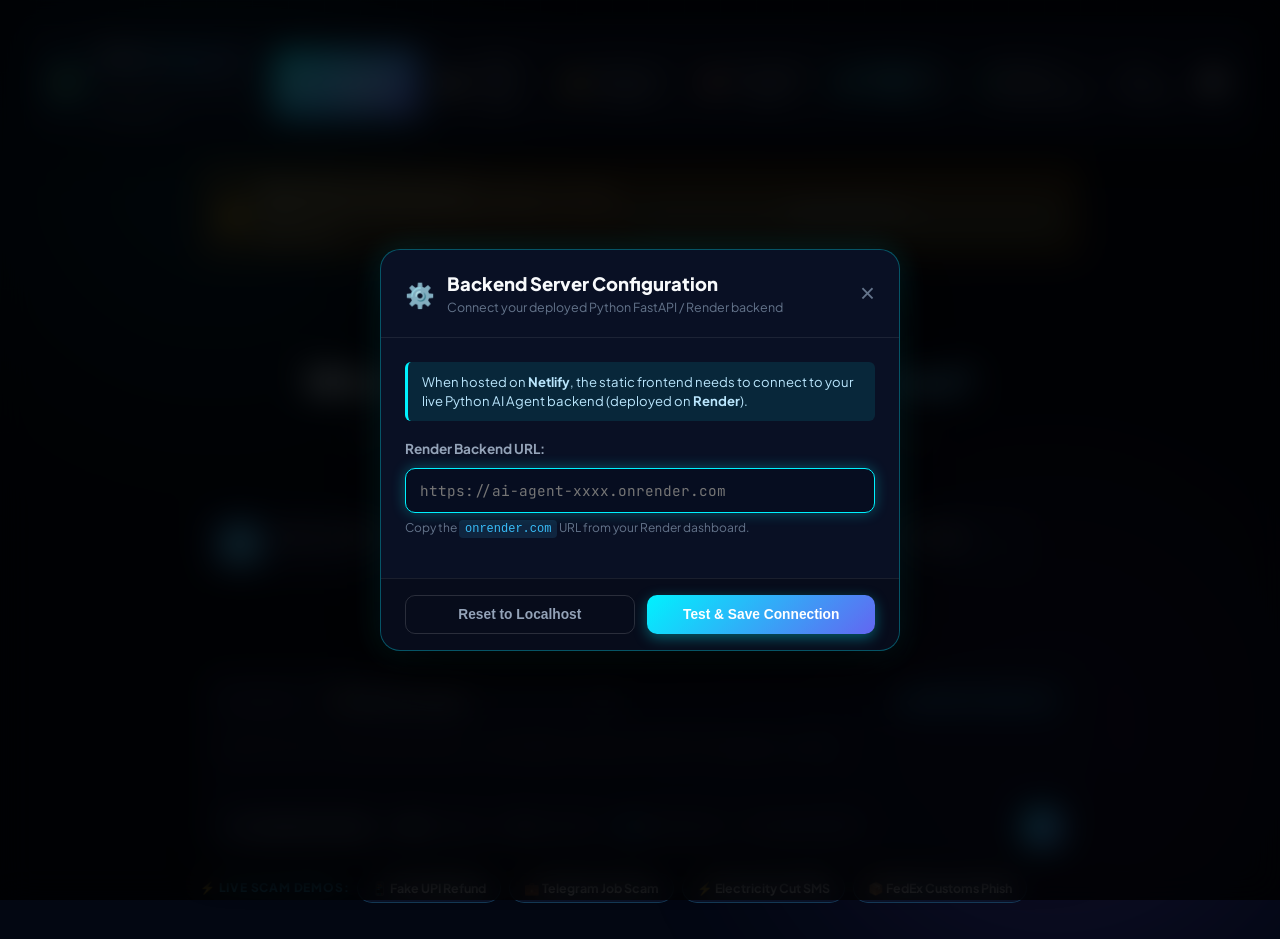
==== taskflow/server/static/index.html @ b7143e6c "Add asset cache busting v3 and cybernetic grid overlay" ====
<!DOCTYPE html>
<html lang="en">
<head>
  <meta charset="UTF-8">
  <meta name="viewport" content="width=device-width, initial-scale=1.0, viewport-fit=cover">
  <title>F.R.Y.D.A.Y — Autonomous Multi-Agent Automation Hub</title>
  <link rel="stylesheet" href="style.css?v=20260918_v3">
  <link rel="preconnect" href="https://fonts.googleapis.com">
  <link rel="preconnect" href="https://fonts.gstatic.com" crossorigin>
  <link href="https://fonts.googleapis.com/css2?family=Plus+Jakarta+Sans:wght@400;500;600;700;800&family=JetBrains+Mono:wght@400;500;600&display=swap" rel="stylesheet">
</head>
<body>
  <!-- Futuristic Cyber Ambient Glow Background Orbs -->
  <div class="ambient-glow-orb orb-1"></div>
  <div class="ambient-glow-orb orb-2"></div>
  <div class="ambient-glow-orb orb-3"></div>

  <div class="app-container">
    <!-- Top Navigation Bar -->
    <header class="navbar">
      <div class="brand">
        <div class="logo-icon arc-reactor" title="F.R.Y.D.A.Y Neural Core">
          <div class="arc-ring"></div>
          <span class="arc-symbol">⚡</span>
        </div>
        <div>
          <h1>F.R.Y.D.A.Y</h1>
          <span class="tagline">Next-Gen Autonomous AI Operations</span>
        </div>
      </div>

      <!-- View Switcher Tabs -->
      <nav class="view-tabs">
        <button class="tab-btn active" id="tabChat" onclick="switchView('chat')">
          <span class="tab-icon">💬</span>
          <span>Task Search (ChatGPT)</span>
        </button>
        <button class="tab-btn" id="tabDashboard" onclick="switchView('dashboard')">
          <span class="tab-icon">🎛️</span>
          <span>Agent Grid Hub</span>
        </button>
        <button class="tab-btn" id="tabArtifacts" onclick="switchView('artifacts')">
          <span class="tab-icon">📁</span>
          <span>Artifacts & Reports</span>
        </button>
        <button class="tab-btn" id="tabKnowledge" onclick="switchView('knowledge')">
          <span class="tab-icon">🧠</span>
          <span>Knowledge Base</span>
        </button>
      </nav>

      <div class="nav-controls">
        <button class="backend-btn" id="btnBackendConfig" onclick="openBackendModal()" title="Configure Backend API Server (Render)">
          <span class="backend-btn-icon">⚙️</span>
          <span class="backend-btn-text">Backend API</span>
          <span class="backend-dot" id="backendDot"></span>
        </button>
        <div class="status-pill" id="systemStatus">
          <span class="status-dot"></span>
          <span id="systemModeText">Connecting...</span>
        </div>
        <div class="watcher-toggle">
          <label class="switch-label">Auto-Watcher</label>
          <label class="switch">
            <input type="checkbox" id="watcherCheckbox">
            <span class="slider round"></span>
          </label>
        </div>
      </div>
    </header>

    <!-- VIEW 1: ChatGPT-Style Task Search & Conversation Space -->
    <section class="view-section active" id="viewChat">
      <div class="chatgpt-container">
        <!-- Backend Alert Banner (shown when frontend runs on Netlify without connected backend) -->
        <div class="backend-banner" id="backendBanner" style="display: none;">
          <div class="banner-left">
            <span class="banner-icon">⚠️</span>
            <div class="banner-text">
              <strong>Backend Server Disconnected:</strong>
              <span>Frontend is running on Netlify. Connect your Render Backend URL to execute AI agent tasks.</span>
            </div>
          </div>
          <button class="btn btn-sm btn-primary" onclick="openBackendModal()">Connect Render API</button>
        </div>

        <!-- Hero Section (Shown initially or above conversation) -->
        <div class="chatgpt-hero" id="chatHero">
          <div class="hero-badge">⚡ Autonomous Agent Engine</div>
          <h2>What repetitive task should I automate?</h2>
          <p>Instruct the AI agent in natural language. F.R.Y.D.A.Y analyzes your intent, selects specialized tools, and outputs clean deliverables.</p>
        </div>

        <!-- Chat Conversation Messages -->
        <div class="chatgpt-messages" id="chatMessages">
          <!-- Initial welcome bubble -->
          <div class="chat-msg assistant">
            <div class="msg-avatar">⚡</div>
            <div class="msg-content">
              <p>Hello! I am <strong>F.R.Y.D.A.Y</strong>. Ask any question or describe any repetitive task you would like to automate.</p>
            </div>
          </div>
        </div>

        <!-- ChatGPT Input Box Area -->
        <div class="chatgpt-input-wrapper">
          <div class="chatgpt-input-box">
            <!-- Top Controls in Input Bar -->
            <div class="input-header-bar">
              <div class="agent-selector">
                <span class="selector-label">Target Agent:</span>
                <select id="chatTargetAgent">
                  <option value="auto" selected>✨ Auto-Detect Agent</option>
                  <option value="scamshield">🛡️ ScamShield — Fraud & Scam Investigator</option>
                  <option value="organizer">📂 Document & Inbox Organizer</option>
                  <option value="research">🌐 Research Briefing Agent</option>
                  <option value="cleaner">📊 Data Cleaner & Insights</option>
                  <option value="triage">✉️ Email & Inquiry Triage</option>
                </select>
              </div>
              <div class="model-badge" id="chatModelBadge">Gemini Flash • ReAct Tools</div>
            </div>

            <!-- Image / File Attachment Preview Chip -->
            <div class="attachment-preview" id="chatAttachmentPreview" style="display: none;">
              <span class="preview-icon">🖼️</span>
              <span class="preview-name" id="chatAttachmentName">screenshot.png</span>
              <button type="button" class="preview-remove" onclick="removeChatAttachment()" title="Remove attachment">✕</button>
            </div>

            <!-- Textarea -->
            <textarea 
              id="chatInputText" 
              rows="2" 
              placeholder="Ask F.R.Y.D.A.Y to automate tasks, or investigate suspicious SMS, UPI requests, or links..."></textarea>

            <!-- Bottom Actions -->
            <div class="input-footer-bar">
              <div class="input-action-tools">
                <input type="file" id="scamFileInput" accept="image/*,.txt,.pdf" style="display: none;" onchange="handleScamFileSelected(event)">
                <button type="button" class="attach-btn" onclick="document.getElementById('scamFileInput').click()" title="Upload scam screenshot, QR code, or message file">
                  <span class="attach-icon">📎</span>
                  <span class="attach-label">Upload Screenshot</span>
                </button>
                <div class="capability-tags">
                  <span class="cap-tag">🛡️ Threat Intel</span>
                  <span class="cap-tag">🔍 Vision OCR</span>
                  <span class="cap-tag">🌐 URL Forensics</span>
                  <span class="cap-tag">📱 Fake UPI / Phish</span>
                </div>
              </div>
              <button class="send-btn" id="chatSendBtn" onclick="submitChatTask()" title="Send task (Enter)">
                <svg width="18" height="18" viewBox="0 0 24 24" fill="none" stroke="currentColor" stroke-width="2.5" stroke-linecap="round" stroke-linejoin="round">
                  <line x1="12" y1="19" x2="12" y2="5"></line>
                  <polyline points="5 12 12 5 19 12"></polyline>
                </svg>
              </button>
            </div>
          </div>

          <!-- ScamShield 1-Click Wow Demo Bar -->
          <div class="scam-demo-bar" id="scamDemoBar">
            <span class="demo-bar-label">⚡ Live Scam Demos:</span>
            <button type="button" class="demo-chip" onclick="runScamDemo('upi_refund')" title="Investigate Fake ₹25,000 UPI PIN Cashback Trap">
              <span>📱 Fake UPI Refund</span>
            </button>
            <button type="button" class="demo-chip" onclick="runScamDemo('telegram_job')" title="Investigate Telegram YouTube Rating Job Scam">
              <span>💼 Telegram Job Scam</span>
            </button>
            <button type="button" class="demo-chip" onclick="runScamDemo('electricity_cut')" title="Investigate Urgent Power Cutoff Extortion SMS">
              <span>⚡ Electricity Cut SMS</span>
            </button>
            <button type="button" class="demo-chip" onclick="runScamDemo('fedex_customs')" title="Investigate FedEx Narcotics Digital Arrest Extortion">
              <span>📦 FedEx Customs Phish</span>
            </button>
          </div>

          <!-- Quick Suggestion Cards (Hidden per user request: Chatbox only) -->
          <div class="suggestion-chips" id="suggestionChips" style="display: none;">
            <button class="chip" onclick="useSuggestion('Organize all unfiled receipts, bills, and contracts in demo_data/inbox')">
              <span class="chip-icon">📂</span>
              <div class="chip-text">
                <strong>Organize Files</strong>
                <span>Sort unfiled receipts & contracts</span>
              </div>
            </button>
            <button class="chip" onclick="useSuggestion('Research latest AI agent framework advancements and production automation in 2026')">
              <span class="chip-icon">🌐</span>
              <div class="chip-text">
                <strong>Research Brief</strong>
                <span>AI agent production benchmarks</span>
              </div>
            </button>
            <button class="chip" onclick="useSuggestion('Profile and clean demo_data/raw_sales_dirty.csv, fix negative quantities and missing values')">
              <span class="chip-icon">📊</span>
              <div class="chip-text">
                <strong>Clean Dataset</strong>
                <span>Scrub anomalies in sales CSV</span>
              </div>
            </button>
            <button class="chip" onclick="useSuggestion('Triage urgent customer queries and draft professional email responses')">
              <span class="chip-icon">✉️</span>
              <div class="chip-text">
                <strong>Triage Inquiries</strong>
                <span>Classify tickets & draft replies</span>
              </div>
            </button>
          </div>
        </div>
      </div>
    </section>

    <!-- VIEW 2: Agent Grid Hub (Original Cards View) -->
    <section class="view-section" id="viewDashboard">
      <main class="dashboard-grid">
        <!-- Left Column: Automation Launchers -->
        <section class="launchers-column">
          <div class="section-title">
            <h2>Task Automation Agents</h2>
            <p>Deploy specialized autonomous agents to eliminate manual and repetitive digital tasks.</p>
          </div>

          <div class="cards-grid">
            <!-- Card 1: File Organizer -->
            <div class="agent-card" id="cardOrganizer">
              <div class="card-icon" style="background: rgba(59, 130, 246, 0.15); color: #60a5fa;">📂</div>
              <div class="card-body">
                <h3>Document & Inbox Organizer</h3>
                <p>Scans unorganized downloads, inspects content, standardizes filenames with dates, sorts into categories, and writes an audit manifest.</p>
                <div class="card-inputs">
                  <input type="text" id="organizerSource" value="demo_data/inbox" placeholder="Source directory">
                </div>
                <button class="btn btn-primary" onclick="triggerOrganizer()">Run File Organizer</button>
              </div>
            </div>

            <!-- Card 2: Research Agent -->
            <div class="agent-card" id="cardResearch">
              <div class="card-icon" style="background: rgba(139, 92, 246, 0.15); color: #a78bfa;">🌐</div>
              <div class="card-body">
                <h3>Autonomous Research Briefing</h3>
                <p>Queries authoritative web sources, detects key industry trends, extracts quotes, and compiles formatted Executive Briefs in Markdown & HTML.</p>
                <div class="card-inputs">
                  <input type="text" id="researchTopic" value="AI Agent Frameworks & Production Automation 2026" placeholder="Research topic or query">
                </div>
                <button class="btn btn-purple" onclick="triggerResearch()">Synthesize Intelligence Brief</button>
              </div>
            </div>

            <!-- Card 3: Data Cleaner -->
            <div class="agent-card" id="cardDataClean">
              <div class="card-icon" style="background: rgba(16, 185, 129, 0.15); color: #34d399;">📊</div>
              <div class="card-body">
                <h3>Data Quality & Anomaly Cleaner</h3>
                <p>Profiles dirty CSV/Excel datasets, eliminates duplicate records, imputes null values, standardizes outliers, and writes an Executive Insights Report.</p>
                <div class="card-inputs">
                  <input type="text" id="dataCleanFile" value="demo_data/raw_sales_dirty.csv" placeholder="CSV file path">
                </div>
                <button class="btn btn-emerald" onclick="triggerDataClean()">Scrub & Analyze Dataset</button>
              </div>
            </div>

            <!-- Card 4: Email Triage -->
            <div class="agent-card" id="cardEmailTriage">
              <div class="card-icon" style="background: rgba(245, 158, 11, 0.15); color: #fbbf24;">✉️</div>
              <div class="card-body">
                <h3>Email & Ticket Triage Matrix</h3>
                <p>Classifies incoming inquiries by urgency, intent, and sentiment. Prepares customized response drafts and builds an actionable escalation log.</p>
                <button class="btn btn-amber" onclick="triggerEmailTriage()">Triage Sample Inquiries</button>
              </div>
            </div>

            <!-- Card 5: ScamShield Cyber Threat Investigator -->
            <div class="agent-card" id="cardScamShield" style="grid-column: 1 / -1;">
              <div class="card-icon" style="background: rgba(239, 68, 68, 0.15); color: #f87171;">🛡️</div>
              <div class="card-body">
                <div style="display: flex; justify-content: space-between; align-items: center; margin-bottom: 6px; flex-wrap: wrap; gap: 8px;">
                  <h3 style="margin: 0;">ScamShield — Cyber Threat & Fraud Investigator</h3>
                  <span style="font-size: 0.72rem; padding: 3px 8px; border-radius: 999px; background: rgba(239, 68, 68, 0.2); border: 1px solid #ef4444; color: #fca5a5; font-weight: 700;">Vision OCR • Forensic Audit</span>
                </div>
                <p>Ingests suspicious screenshots, WhatsApp messages, fake UPI collect requests, and phishing links. Extracts IOCs, checks known scam databases, calculates threat risk, and produces safety countermeasures.</p>
                <div class="card-inputs" style="display: flex; gap: 10px; flex-wrap: wrap; margin-bottom: 12px;">
                  <select id="hubScamSampleSelect" style="flex: 1; min-width: 220px; padding: 10px; background: rgba(15, 23, 42, 0.8); border: 1px solid var(--border-color); border-radius: 8px; color: var(--text-primary); font-size: 0.82rem;">
                    <option value="upi_refund">📱 Fake UPI Refund & Cashback Scam (Screenshot)</option>
                    <option value="telegram_job">💼 Telegram YouTube Rating Job Scam</option>
                    <option value="electricity_cut">⚡ Urgent Electricity Disconnection SMS</option>
                    <option value="fedex_customs">📦 FedEx Customs Narcotics Digital Arrest</option>
                  </select>
                  <input type="text" id="hubScamCustomText" placeholder="Or paste suspicious message / SMS / URL text here..." style="flex: 2; min-width: 240px; margin-bottom: 0;">
                </div>
                <div style="display: flex; gap: 10px; flex-wrap: wrap;">
                  <button class="btn btn-red" style="flex: 1; min-width: 180px;" onclick="triggerHubScamInvestigation()">Launch Forensic Investigation</button>
                  <button class="btn btn-ghost" style="width: auto; padding: 8px 16px;" onclick="switchView('chat'); runScamDemo('upi_refund');">Open in Chat</button>
                </div>
              </div>
            </div>
          </div>

          <!-- Custom Prompt Runner -->
          <div class="custom-prompt-card">
            <h3>⚡ Custom Task Automation Agent</h3>
            <p>Execute custom instructions with autonomous ReAct reasoning and dynamic tool execution.</p>
            <div class="prompt-box">
              <textarea id="customPrompt" rows="2" placeholder="e.g. Analyze the sales dataset, find anomalies, and summarize top categories..."></textarea>
              <button class="btn btn-primary" onclick="triggerCustomTask()">Execute Task</button>
            </div>
          </div>
        </section>

        <!-- Right Column: Live Console & Artifacts -->
        <section class="output-column">
          <!-- Live Execution Monitor -->
          <div class="panel live-monitor-panel">
            <div class="panel-header">
              <div class="panel-title">
                <span class="pulse-dot"></span>
                <span>Live Agent Execution Stream</span>
              </div>
              <button class="btn-sm" onclick="clearLogs()">Clear Console</button>
            </div>
            <div class="console-box" id="consoleBox">
              <div class="log-line info">
                <span class="time">[System]</span> Connected to F.R.Y.D.A.Y Agent Hub. Ready to automate repetitive workflows.
              </div>
            </div>
          </div>

          <!-- Generated Artifacts & Reports Gallery -->
          <div class="panel artifacts-panel">
            <div class="panel-header">
              <div class="panel-title">
                <span>📁 Generated Artifacts & Reports</span>
              </div>
              <button class="btn-sm" onclick="loadArtifacts()">Refresh</button>
            </div>
            <div class="artifacts-list" id="artifactsList">
              <div class="empty-state">No artifacts generated yet. Run an automation agent to see reports and files here.</div>
            </div>
          </div>
        </section>
      </main>
    </section>

    <!-- VIEW 3: Dedicated Full Artifacts & Reports Gallery -->
    <section class="view-section" id="viewArtifacts">
      <div class="artifacts-page-container">
        <div class="section-title">
          <h2>📁 Artifacts & Reports Repository</h2>
          <p>Browse, inspect, and download all intelligence briefs, cleaned datasets, and audit logs created by F.R.Y.D.A.Y agents.</p>
        </div>
        <div class="artifacts-full-grid" id="artifactsFullGrid">
          <div class="empty-state">Loading artifacts...</div>
        </div>
      </div>
    </section>

    <!-- VIEW 4: Grounded Knowledge Base Explorer -->
    <section class="view-section" id="viewKnowledge">
      <div class="knowledge-page-container">
        <div class="section-title">
          <h2>🧠 Grounded Knowledge Base (RAG)</h2>
          <p>Domain knowledge repository that grounds AI agent answers and automations in factual enterprise context.</p>
        </div>

        <div class="knowledge-grid">
          <!-- Left: Search & Query Tester -->
          <div class="panel knowledge-search-panel">
            <div class="panel-header">
              <div class="panel-title">
                <span>🔍 Semantic Search Query</span>
              </div>
            </div>
            <div class="knowledge-search-body">
              <div class="search-input-group">
                <input type="text" id="knowledgeSearchInput" placeholder="e.g. What is F.R.Y.D.A.Y? or What is the refund policy?">
                <button class="btn btn-primary" onclick="searchKnowledgeBase()">Search RAG</button>
              </div>
              <div class="knowledge-search-results" id="knowledgeSearchResults">
                <div class="empty-state">Enter a query above to test semantic vector and TF-IDF knowledge retrieval.</div>
              </div>
            </div>
          </div>

          <!-- Right: Indexed Documents & Add Document -->
          <div class="panel knowledge-docs-panel">
            <div class="panel-header">
              <div class="panel-title">
                <span>📚 Indexed Documents</span>
              </div>
              <button class="btn-sm" onclick="loadKnowledgeDocuments()">Refresh</button>
            </div>
            <div class="knowledge-docs-list" id="knowledgeDocsList">
              <div class="empty-state">Loading knowledge documents...</div>
            </div>

            <!-- Add Document Drawer -->
            <div class="add-doc-section">
              <h4>Add New Document</h4>
              <input type="text" id="newDocTitle" placeholder="Document Title (e.g. Security Compliance Policy)">
              <textarea id="newDocText" rows="3" placeholder="Document text content..."></textarea>
              <input type="text" id="newDocTags" placeholder="Tags (comma-separated, e.g. security, policy)">
              <button class="btn btn-emerald btn-sm" onclick="addKnowledgeDocument()">Index New Document</button>
            </div>
          </div>
        </div>
      </div>
    </section>

  </div>

  <!-- Backend API Configuration Modal -->
  <div class="modal-overlay" id="backendModal" style="display: none;" onclick="handleModalOverlayClick(event)">
    <div class="modal-card">
      <div class="modal-header">
        <div class="modal-title-group">
          <span class="modal-icon">⚙️</span>
          <div>
            <h3>Backend Server Configuration</h3>
            <p class="modal-subtitle">Connect your deployed Python FastAPI / Render backend</p>
          </div>
        </div>
        <button class="modal-close" onclick="closeBackendModal()">&times;</button>
      </div>
      <div class="modal-body">
        <div class="info-callout">
          <p>
            When hosted on <strong>Netlify</strong>, the static frontend needs to connect to your live Python AI Agent backend (deployed on <strong>Render</strong>).
          </p>
        </div>
        <div class="form-group">
          <label for="backendUrlInput"><strong>Render Backend URL:</strong></label>
          <input 
            type="url" 
            id="backendUrlInput" 
            placeholder="https://ai-agent-xxxx.onrender.com" 
            autocomplete="off"
            spellcheck="false"
          >
          <span class="input-hint">Copy the <code>onrender.com</code> URL from your Render dashboard.</span>
        </div>
        <div class="test-feedback" id="backendTestFeedback" style="display: none;"></div>
      </div>
      <div class="modal-footer">
        <button class="btn btn-ghost" onclick="resetBackendToLocal()">Reset to Localhost</button>
        <button class="btn btn-primary" id="btnSaveBackend" onclick="saveAndTestBackendUrl()">Test & Save Connection</button>
      </div>
    </div>
  </div>

  <script src="app.js?v=20260918_v3"></script>
</body>
</html>
---- taskflow/server/static/style.css ----
/* ==========================================================================
   F.R.Y.D.A.Y — Futuristic Cybernetic UI with iPhone Fluid Physics System
   ========================================================================== */

:root {
  /* Futuristic Color System */
  --bg-primary: #030712;
  --bg-secondary: #070e20;
  --bg-card: rgba(10, 18, 38, 0.68);
  --bg-card-hover: rgba(15, 27, 56, 0.82);
  --bg-glass: rgba(12, 21, 44, 0.58);
  
  /* Cybernetic Neon Accents */
  --neon-cyan: #00f2fe;
  --neon-blue: #38bdf8;
  --neon-indigo: #6366f1;
  --neon-purple: #a855f7;
  --neon-pink: #ec4899;
  --neon-emerald: #10b981;
  --neon-amber: #f59e0b;
  --neon-red: #f43f5e;
  --hud-gold: #fbbf24;

  /* Atmospheric Cyber Glows */
  --cyan-glow: 0 0 20px rgba(0, 242, 254, 0.35);
  --cyan-subtle: 0 0 12px rgba(0, 242, 254, 0.2);
  --blue-glow: 0 0 20px rgba(56, 189, 248, 0.3);
  --purple-glow: 0 0 25px rgba(168, 85, 247, 0.3);
  --card-shadow: 0 12px 36px -8px rgba(0, 0, 0, 0.6), inset 0 1px 0 rgba(255, 255, 255, 0.1);

  /* Cyber Holographic Borders */
  --border-color: rgba(56, 189, 248, 0.15);
  --border-hover: rgba(0, 242, 254, 0.45);
  --border-focus: rgba(0, 242, 254, 0.75);

  /* Typography */
  --text-primary: #f8fafc;
  --text-secondary: #94a3b8;
  --text-muted: #64748b;
  --text-glow: #e0f2fe;

  /* iPhone iOS Spring & Fluid Physics Easing Curves */
  --ease-ios-spring: cubic-bezier(0.175, 0.885, 0.32, 1.275);
  --ease-ios-fluid: cubic-bezier(0.32, 0.72, 0, 1);
  --ease-ios-smooth: cubic-bezier(0.25, 1, 0.5, 1);
  --ease-ios-bounce: cubic-bezier(0.34, 1.56, 0.64, 1);

  /* Shared Transitions */
  --transition-fluid: all 0.35s var(--ease-ios-fluid);
  --transition-fast: all 0.18s var(--ease-ios-smooth);
}

* {
  box-sizing: border-box;
  margin: 0;
  padding: 0;
  -webkit-tap-highlight-color: transparent;
}

html {
  width: 100%;
  max-width: 100%;
  overflow-x: hidden;
  -webkit-text-size-adjust: 100%;
}

body {
  font-family: 'Plus Jakarta Sans', -apple-system, BlinkMacSystemFont, "Segoe UI", Roboto, sans-serif;
  background-color: var(--bg-primary);
  color: var(--text-primary);
  min-height: 100vh;
  min-height: 100dvh;
  line-height: 1.5;
  overflow-x: hidden;
  width: 100%;
  max-width: 100%;
  position: relative;
}

/* Subtle Cybernetic Grid Pattern Overlay */
body::before {
  content: "";
  position: fixed;
  inset: 0;
  background-image: 
    linear-gradient(to right, rgba(0, 242, 254, 0.035) 1px, transparent 1px),
    linear-gradient(to bottom, rgba(0, 242, 254, 0.035) 1px, transparent 1px);
  background-size: 36px 36px;
  mask-image: radial-gradient(ellipse at 50% 30%, black 45%, transparent 85%);
  -webkit-mask-image: radial-gradient(ellipse at 50% 30%, black 45%, transparent 85%);
  pointer-events: none;
  z-index: 0;
}

/* ==========================================================================
   Ambient Glowing Background Orbs (Futuristic Cyber Lighting)
   ========================================================================== */
.ambient-glow-orb {
  position: fixed;
  border-radius: 50%;
  filter: blur(110px);
  pointer-events: none;
  z-index: 0;
  opacity: 0.42;
  will-change: transform, opacity;
}

.orb-1 {
  width: 580px;
  height: 580px;
  background: radial-gradient(circle, rgba(0, 242, 254, 0.35) 0%, rgba(56, 189, 248, 0.12) 55%, transparent 75%);
  top: -120px;
  left: -80px;
  animation: orbDrift1 18s ease-in-out infinite alternate;
}

.orb-2 {
  width: 650px;
  height: 650px;
  background: radial-gradient(circle, rgba(168, 85, 247, 0.32) 0%, rgba(99, 102, 241, 0.12) 55%, transparent 75%);
  bottom: -150px;
  right: -100px;
  animation: orbDrift2 22s ease-in-out infinite alternate;
}

.orb-3 {
  width: 480px;
  height: 480px;
  background: radial-gradient(circle, rgba(14, 165, 233, 0.22) 0%, transparent 70%);
  top: 45%;
  left: 50%;
  transform: translate(-50%, -50%);
  animation: orbPulse 14s ease-in-out infinite alternate;
}

@keyframes orbDrift1 {
  0% { transform: translate(0, 0) scale(1); }
  50% { transform: translate(60px, 40px) scale(1.08); }
  100% { transform: translate(-30px, 60px) scale(0.95); }
}

@keyframes orbDrift2 {
  0% { transform: translate(0, 0) scale(1); }
  50% { transform: translate(-70px, -50px) scale(1.1); }
  100% { transform: translate(40px, -30px) scale(0.92); }
}

@keyframes orbPulse {
  0% { opacity: 0.25; transform: translate(-50%, -50%) scale(0.9); }
  100% { opacity: 0.45; transform: translate(-50%, -50%) scale(1.15); }
}

/* App Container */
.app-container {
  width: 100%;
  max-width: 1540px;
  margin: 0 auto;
  padding: 24px;
  position: relative;
  z-index: 1;
}

/* ==========================================================================
   Futuristic Navbar (Glassmorphic Cyber HUD)
   ========================================================================== */
.navbar {
  display: flex;
  justify-content: space-between;
  align-items: center;
  padding: 16px 24px;
  background: var(--bg-card);
  backdrop-filter: blur(28px) saturate(190%);
  -webkit-backdrop-filter: blur(28px) saturate(190%);
  border: 1px solid var(--border-color);
  border-radius: 20px;
  margin-bottom: 24px;
  box-shadow: var(--card-shadow);
  transition: border-color 0.3s var(--ease-ios-fluid), box-shadow 0.3s var(--ease-ios-fluid);
}

.navbar:hover {
  border-color: var(--border-hover);
  box-shadow: 0 16px 40px -10px rgba(0, 0, 0, 0.7), 0 0 20px rgba(0, 242, 254, 0.12);
}

.brand {
  display: flex;
  align-items: center;
  gap: 16px;
}

/* Arc-Reactor Futuristic Animated Logo */
.logo-icon.arc-reactor {
  position: relative;
  width: 46px;
  height: 46px;
  border-radius: 14px;
  background: radial-gradient(circle at 50% 50%, rgba(0, 242, 254, 0.22) 0%, rgba(10, 18, 38, 0.95) 75%);
  border: 1px solid rgba(0, 242, 254, 0.4);
  display: flex;
  align-items: center;
  justify-content: center;
  box-shadow: 0 0 20px rgba(0, 242, 254, 0.3), inset 0 0 12px rgba(0, 242, 254, 0.2);
  overflow: hidden;
  transition: transform 0.25s var(--ease-ios-spring), box-shadow 0.25s var(--ease-ios-fluid);
}

.logo-icon.arc-reactor:hover {
  transform: scale(1.08) rotate(3deg);
  box-shadow: 0 0 28px rgba(0, 242, 254, 0.55), inset 0 0 16px rgba(0, 242, 254, 0.35);
}

.arc-ring {
  position: absolute;
  inset: 3px;
  border-radius: 11px;
  border: 1.5px dashed rgba(0, 242, 254, 0.65);
  animation: rotateArc 14s linear infinite;
}

@keyframes rotateArc {
  from { transform: rotate(0deg); }
  to { transform: rotate(360deg); }
}

.arc-symbol {
  font-size: 20px;
  position: relative;
  z-index: 2;
  filter: drop-shadow(0 0 8px #00f2fe);
  animation: arcSymbolPulse 2.8s ease-in-out infinite alternate;
}

@keyframes arcSymbolPulse {
  0% { transform: scale(0.92); opacity: 0.85; filter: drop-shadow(0 0 6px #00f2fe); }
  100% { transform: scale(1.08); opacity: 1; filter: drop-shadow(0 0 14px #00f2fe); }
}

.brand h1 {
  font-size: 1.45rem;
  font-weight: 900;
  letter-spacing: 1.2px;
  text-transform: uppercase;
  background: linear-gradient(135deg, #ffffff 0%, #38bdf8 50%, #c084fc 100%);
  -webkit-background-clip: text;
  -webkit-text-fill-color: transparent;
  filter: drop-shadow(0 0 16px rgba(56, 189, 248, 0.25));
}

.brand .tagline {
  font-size: 0.78rem;
  color: var(--text-secondary);
  letter-spacing: 0.4px;
}

/* ==========================================================================
   iPhone Fluid Tabs
   ========================================================================== */
.view-tabs {
  display: flex;
  gap: 8px;
  background: rgba(15, 23, 42, 0.65);
  backdrop-filter: blur(16px);
  padding: 5px;
  border-radius: 14px;
  border: 1px solid rgba(255, 255, 255, 0.08);
}

.tab-btn {
  display: flex;
  align-items: center;
  gap: 8px;
  padding: 8px 16px;
  background: transparent;
  border: none;
  border-radius: 10px;
  color: var(--text-secondary);
  font-size: 0.84rem;
  font-weight: 600;
  cursor: pointer;
  transition: var(--transition-fluid);
  font-family: inherit;
  position: relative;
  will-change: transform;
}

.tab-btn:hover {
  color: var(--text-primary);
  background: rgba(255, 255, 255, 0.06);
  transform: translateY(-1px);
}

.tab-btn:active {
  transform: scale(0.955) !important;
  transition: transform 0.12s var(--ease-ios-fluid) !important;
}

.tab-btn.active {
  color: #ffffff;
  background: linear-gradient(135deg, rgba(0, 242, 254, 0.9), rgba(99, 102, 241, 0.9));
  box-shadow: 0 4px 16px rgba(0, 242, 254, 0.4), inset 0 1px 0 rgba(255, 255, 255, 0.25);
}

.tab-icon {
  font-size: 1rem;
}

/* Nav Controls */
.nav-controls {
  display: flex;
  align-items: center;
  gap: 16px;
}

/* Backend Configuration Button */
.backend-btn {
  display: flex;
  align-items: center;
  gap: 8px;
  padding: 7px 14px;
  background: rgba(0, 242, 254, 0.1);
  border: 1px solid rgba(0, 242, 254, 0.3);
  border-radius: 9999px;
  color: #7dd3fc;
  font-size: 0.82rem;
  font-weight: 600;
  cursor: pointer;
  transition: var(--transition-fluid);
  will-change: transform;
}

.backend-btn:hover {
  background: rgba(0, 242, 254, 0.2);
  border-color: var(--neon-cyan);
  box-shadow: 0 0 14px rgba(0, 242, 254, 0.35);
  transform: translateY(-1px);
}

.backend-btn:active {
  transform: scale(0.95) !important;
  transition: transform 0.12s var(--ease-ios-fluid) !important;
}

.backend-dot {
  width: 8px;
  height: 8px;
  border-radius: 50%;
  background: #64748b;
  display: inline-block;
  transition: background 0.3s, box-shadow 0.3s;
}

.backend-dot.connected {
  background: var(--neon-emerald);
  box-shadow: 0 0 10px rgba(16, 185, 129, 0.8);
}

.backend-dot.disconnected {
  background: var(--neon-red);
  box-shadow: 0 0 10px rgba(244, 63, 94, 0.8);
}

.backend-dot.pending {
  background: var(--neon-amber);
  box-shadow: 0 0 10px rgba(245, 158, 11, 0.8);
}

/* Status Pill (Radar HUD) */
.status-pill {
  display: flex;
  align-items: center;
  gap: 8px;
  padding: 6px 14px;
  background: rgba(15, 23, 42, 0.7);
  border: 1px solid var(--border-color);
  border-radius: 9999px;
  font-size: 0.82rem;
  font-weight: 600;
  color: var(--text-secondary);
  backdrop-filter: blur(12px);
}

.status-dot {
  width: 8px;
  height: 8px;
  border-radius: 50%;
  background: var(--neon-emerald);
  box-shadow: 0 0 8px var(--neon-emerald);
  position: relative;
}

.status-dot::after {
  content: "";
  position: absolute;
  inset: -3px;
  border-radius: 50%;
  border: 1.5px solid var(--neon-emerald);
  opacity: 0.7;
  animation: radarPing 2.2s cubic-bezier(0, 0, 0.2, 1) infinite;
}

@keyframes radarPing {
  0% { transform: scale(0.8); opacity: 0.9; }
  100% { transform: scale(2.2); opacity: 0; }
}

/* Watcher Toggle */
.watcher-toggle {
  display: flex;
  align-items: center;
  gap: 10px;
  font-size: 0.85rem;
  color: var(--text-secondary);
  font-weight: 600;
}

/* iOS Style Fluid Switch */
.switch {
  position: relative;
  display: inline-block;
  width: 44px;
  height: 24px;
}

.switch input { opacity: 0; width: 0; height: 0; }

.slider {
  position: absolute;
  cursor: pointer;
  top: 0; left: 0; right: 0; bottom: 0;
  background-color: rgba(255, 255, 255, 0.12);
  transition: .35s var(--ease-ios-fluid);
  border-radius: 24px;
  border: 1px solid var(--border-color);
}

.slider:before {
  position: absolute;
  content: "";
  height: 16px;
  width: 16px;
  left: 3px;
  bottom: 3px;
  background-color: white;
  transition: .35s var(--ease-ios-spring);
  border-radius: 50%;
  box-shadow: 0 2px 6px rgba(0, 0, 0, 0.4);
}

input:checked + .slider {
  background: linear-gradient(135deg, var(--neon-cyan), var(--neon-indigo));
  border-color: var(--neon-cyan);
  box-shadow: 0 0 12px rgba(0, 242, 254, 0.35);
}

input:checked + .slider:before {
  transform: translateX(20px);
}

/* ==========================================================================
   ChatGPT-Style Conversation View (F.R.Y.D.A.Y Neural Interface)
   ========================================================================== */
.view-section {
  display: none;
  animation: viewFadeIn 0.35s var(--ease-ios-fluid);
}

.view-section.active {
  display: block;
}

@keyframes viewFadeIn {
  from { opacity: 0; transform: translateY(10px); }
  to { opacity: 1; transform: translateY(0); }
}

.chatgpt-container {
  max-width: 880px;
  margin: 0 auto;
  display: flex;
  flex-direction: column;
  min-height: calc(100vh - 150px);
}

/* Hero Section */
.chatgpt-hero {
  text-align: center;
  padding: 30px 20px 20px 20px;
  transition: opacity 0.35s var(--ease-ios-fluid), transform 0.35s var(--ease-ios-fluid);
}

.chatgpt-hero.hidden {
  display: none;
}

.hero-badge {
  display: inline-block;
  padding: 5px 16px;
  background: rgba(0, 242, 254, 0.12);
  border: 1px solid rgba(0, 242, 254, 0.35);
  color: var(--neon-cyan);
  border-radius: 9999px;
  font-size: 0.78rem;
  font-weight: 800;
  margin-bottom: 16px;
  text-transform: uppercase;
  letter-spacing: 0.8px;
  box-shadow: 0 0 16px rgba(0, 242, 254, 0.15);
}

.chatgpt-hero h2 {
  font-size: 2.2rem;
  font-weight: 800;
  letter-spacing: -0.5px;
  margin-bottom: 12px;
  background: linear-gradient(135deg, #ffffff 0%, #cbd5e1 50%, #38bdf8 100%);
  -webkit-background-clip: text;
  -webkit-text-fill-color: transparent;
  text-shadow: 0 0 30px rgba(56, 189, 248, 0.2);
}

.chatgpt-hero p {
  color: var(--text-secondary);
  font-size: 0.95rem;
  max-width: 620px;
  margin: 0 auto;
  line-height: 1.6;
}

/* Messages Stream with iPhone Fluid Animations */
.chatgpt-messages {
  flex: 1;
  overflow-y: auto;
  padding: 20px 0;
  display: flex;
  flex-direction: column;
  gap: 18px;
}

@keyframes iosMessageSlide {
  0% {
    opacity: 0;
    transform: translateY(24px) scale(0.97);
  }
  100% {
    opacity: 1;
    transform: translateY(0) scale(1);
  }
}

.chat-msg {
  display: flex;
  gap: 16px;
  padding: 16px 20px;
  border-radius: 18px;
  max-width: 95%;
  line-height: 1.6;
  animation: iosMessageSlide 0.42s var(--ease-ios-fluid) both;
  backdrop-filter: blur(20px);
  -webkit-backdrop-filter: blur(20px);
  box-shadow: 0 4px 20px rgba(0, 0, 0, 0.35);
}

.chat-msg.assistant {
  background: rgba(13, 22, 45, 0.72);
  border: 1px solid var(--border-color);
  align-self: flex-start;
  width: 100%;
}

.chat-msg.assistant:hover {
  border-color: rgba(56, 189, 248, 0.3);
}

.chat-msg.user {
  background: linear-gradient(135deg, rgba(0, 242, 254, 0.2), rgba(99, 102, 241, 0.25));
  border: 1px solid rgba(0, 242, 254, 0.4);
  align-self: flex-end;
  max-width: 82%;
  flex-direction: row-reverse;
  box-shadow: 0 4px 18px rgba(0, 242, 254, 0.15);
}

.msg-avatar {
  width: 38px;
  height: 38px;
  border-radius: 12px;
  display: flex;
  align-items: center;
  justify-content: center;
  font-size: 18px;
  flex-shrink: 0;
  box-shadow: 0 4px 12px rgba(0, 0, 0, 0.4);
}

.chat-msg.assistant .msg-avatar {
  background: radial-gradient(circle, rgba(0, 242, 254, 0.9), rgba(99, 102, 241, 0.9));
  color: white;
  box-shadow: 0 0 16px rgba(0, 242, 254, 0.4);
}

.chat-msg.user .msg-avatar {
  background: #1e293b;
  border: 1px solid rgba(255, 255, 255, 0.12);
  color: #38bdf8;
}

.msg-content {
  flex: 1;
  font-size: 0.92rem;
  color: var(--text-primary);
  overflow-x: auto;
}

.msg-content p {
  margin-bottom: 8px;
}
.msg-content p:last-child {
  margin-bottom: 0;
}

.msg-content pre {
  background: #020617;
  padding: 14px;
  border-radius: 10px;
  border: 1px solid var(--border-color);
  font-family: 'JetBrains Mono', monospace;
  font-size: 0.8rem;
  overflow-x: auto;
  margin: 10px 0;
}

.msg-content code {
  background: rgba(56, 189, 248, 0.12);
  color: #38bdf8;
  padding: 2px 6px;
  border-radius: 5px;
  font-family: 'JetBrains Mono', monospace;
  font-size: 0.85em;
}

/* ==========================================================================
   Agent Reasoning Accordion (Live Holographic Steps)
   ========================================================================== */
.reasoning-accordion {
  background: rgba(9, 15, 34, 0.85);
  border: 1px solid rgba(0, 242, 254, 0.2);
  border-radius: 12px;
  margin-bottom: 12px;
  overflow: hidden;
  box-shadow: 0 4px 16px rgba(0, 0, 0, 0.4);
  transition: border-color 0.25s var(--ease-ios-fluid);
}

.reasoning-accordion:hover {
  border-color: rgba(0, 242, 254, 0.4);
}

.reasoning-summary {
  display: flex;
  align-items: center;
  gap: 10px;
  padding: 10px 14px;
  font-size: 0.8rem;
  font-weight: 700;
  color: #38bdf8;
  cursor: pointer;
  user-select: none;
  transition: background 0.2s;
}

.reasoning-summary:hover {
  background: rgba(0, 242, 254, 0.06);
}

.reasoning-body {
  padding: 12px 14px;
  border-top: 1px solid rgba(56, 189, 248, 0.1);
  font-family: 'JetBrains Mono', monospace;
  font-size: 0.76rem;
  color: #94a3b8;
  max-height: 220px;
  overflow-y: auto;
  line-height: 1.6;
}

/* Action Links in Chat */
.chat-artifacts-links {
  display: flex;
  flex-wrap: wrap;
  gap: 10px;
  margin-top: 14px;
  padding-top: 12px;
  border-top: 1px solid rgba(255, 255, 255, 0.08);
}

.artifact-pill-btn {
  display: inline-flex;
  align-items: center;
  gap: 6px;
  padding: 6px 14px;
  background: rgba(0, 242, 254, 0.12);
  border: 1px solid rgba(0, 242, 254, 0.35);
  color: #7dd3fc;
  border-radius: 8px;
  font-size: 0.8rem;
  font-weight: 700;
  text-decoration: none;
  transition: var(--transition-fluid);
}

.artifact-pill-btn:hover {
  background: rgba(0, 242, 254, 0.24);
  border-color: var(--neon-cyan);
  color: white;
  transform: translateY(-2px);
  box-shadow: 0 4px 14px rgba(0, 242, 254, 0.3);
}

.artifact-pill-btn:active {
  transform: scale(0.95) !important;
  transition: transform 0.12s var(--ease-ios-fluid) !important;
}

/* ==========================================================================
   Futuristic Glass Capsule Input Box
   ========================================================================== */
.chatgpt-input-wrapper {
  position: sticky;
  bottom: 16px;
  background: transparent;
  padding: 10px 0;
  z-index: 20;
}

.chatgpt-input-box {
  background: rgba(9, 16, 36, 0.78);
  backdrop-filter: blur(28px) saturate(200%);
  -webkit-backdrop-filter: blur(28px) saturate(200%);
  border: 1px solid rgba(56, 189, 248, 0.22);
  border-radius: 22px;
  padding: 14px 18px 10px 18px;
  box-shadow: 0 16px 40px -12px rgba(0, 0, 0, 0.7), inset 0 1px 0 rgba(255, 255, 255, 0.12);
  transition: border-color 0.3s var(--ease-ios-fluid), box-shadow 0.3s var(--ease-ios-fluid), transform 0.3s var(--ease-ios-fluid);
}

.chatgpt-input-box:focus-within {
  border-color: var(--neon-cyan);
  box-shadow: 0 20px 48px -8px rgba(0, 0, 0, 0.8), 0 0 28px rgba(0, 242, 254, 0.3), inset 0 0 14px rgba(0, 242, 254, 0.08);
  transform: translateY(-2px);
}

.input-header-bar {
  display: flex;
  justify-content: space-between;
  align-items: center;
  margin-bottom: 8px;
  padding-bottom: 6px;
  border-bottom: 1px solid rgba(255, 255, 255, 0.06);
}

.agent-selector {
  display: flex;
  align-items: center;
  gap: 8px;
  font-size: 0.78rem;
}

.selector-label {
  color: var(--text-muted);
  font-weight: 700;
  letter-spacing: 0.3px;
}

.agent-selector select {
  background: #0b1228;
  border: 1px solid rgba(56, 189, 248, 0.25);
  color: var(--text-primary);
  border-radius: 8px;
  padding: 5px 10px;
  font-size: 0.78rem;
  font-weight: 600;
  font-family: inherit;
  cursor: pointer;
  transition: var(--transition-fast);
}

.agent-selector select:focus {
  outline: none;
  border-color: var(--neon-cyan);
  box-shadow: 0 0 10px rgba(0, 242, 254, 0.3);
}

.model-badge {
  font-size: 0.72rem;
  color: #38bdf8;
  font-weight: 700;
  padding: 3px 8px;
  background: rgba(56, 189, 248, 0.1);
  border-radius: 6px;
  border: 1px solid rgba(56, 189, 248, 0.2);
}

.chatgpt-input-box textarea {
  width: 100%;
  background: transparent;
  border: none;
  color: var(--text-primary);
  font-family: inherit;
  font-size: 0.95rem;
  resize: none;
  line-height: 1.5;
  padding: 6px 0;
}

.chatgpt-input-box textarea:focus {
  outline: none;
}

/* Attachment Preview Chip */
.attachment-preview {
  display: inline-flex;
  align-items: center;
  gap: 8px;
  background: rgba(0, 242, 254, 0.15);
  border: 1px solid rgba(0, 242, 254, 0.4);
  padding: 5px 12px;
  border-radius: 10px;
  margin-bottom: 8px;
  font-size: 0.8rem;
  color: #7dd3fc;
  animation: fadeIn 0.2s var(--ease-ios-fluid);
}

.preview-name {
  font-weight: 600;
  max-width: 200px;
  overflow: hidden;
  text-overflow: ellipsis;
  white-space: nowrap;
}

.preview-remove {
  background: transparent;
  border: none;
  color: #fb7185;
  font-size: 1rem;
  font-weight: 700;
  cursor: pointer;
  padding: 0 4px;
  line-height: 1;
  transition: transform 0.15s;
}

.preview-remove:hover {
  color: #f43f5e;
  transform: scale(1.2);
}

.input-footer-bar {
  display: flex;
  justify-content: space-between;
  align-items: center;
  margin-top: 8px;
  padding-top: 6px;
}

.input-action-tools {
  display: flex;
  align-items: center;
  gap: 10px;
  flex-wrap: wrap;
}

.attach-btn {
  display: inline-flex;
  align-items: center;
  gap: 6px;
  background: rgba(255, 255, 255, 0.06);
  border: 1px solid var(--border-color);
  color: var(--text-secondary);
  border-radius: 10px;
  padding: 6px 12px;
  font-size: 0.78rem;
  font-weight: 600;
  cursor: pointer;
  transition: var(--transition-fluid);
  font-family: inherit;
  will-change: transform;
}

.attach-btn:hover {
  background: rgba(0, 242, 254, 0.16);
  border-color: var(--neon-cyan);
  color: #ffffff;
  transform: translateY(-1px);
}

.attach-btn:active {
  transform: scale(0.95) !important;
  transition: transform 0.12s var(--ease-ios-fluid) !important;
}

.capability-tags {
  display: flex;
  gap: 8px;
  flex-wrap: wrap;
}

.cap-tag {
  font-size: 0.72rem;
  color: var(--text-muted);
  background: rgba(255, 255, 255, 0.04);
  border: 1px solid rgba(255, 255, 255, 0.06);
  padding: 3px 9px;
  border-radius: 6px;
  letter-spacing: 0.3px;
}

/* iPhone Fluid Send Button */
.send-btn {
  width: 38px;
  height: 38px;
  border-radius: 50%;
  background: linear-gradient(135deg, var(--neon-cyan), var(--neon-indigo));
  border: none;
  color: white;
  display: flex;
  align-items: center;
  justify-content: center;
  cursor: pointer;
  transition: var(--transition-fluid);
  box-shadow: 0 4px 14px rgba(0, 242, 254, 0.4);
  will-change: transform;
}

.send-btn:hover {
  transform: scale(1.08) translateY(-1px);
  box-shadow: 0 6px 20px rgba(0, 242, 254, 0.55);
}

.send-btn:active {
  transform: scale(0.92) !important;
  transition: transform 0.1s var(--ease-ios-fluid) !important;
}

/* ==========================================================================
   ScamShield 1-Click Wow Demo Bar (Holographic Cyber Chips)
   ========================================================================== */
.scam-demo-bar {
  display: flex;
  align-items: center;
  gap: 8px;
  margin-top: 14px;
  flex-wrap: wrap;
  padding: 2px 0;
}

.demo-bar-label {
  font-size: 0.75rem;
  font-weight: 800;
  color: #38bdf8;
  text-transform: uppercase;
  letter-spacing: 0.8px;
}

.demo-chip {
  display: inline-flex;
  align-items: center;
  gap: 6px;
  padding: 6px 14px;
  background: rgba(13, 22, 45, 0.7);
  border: 1px solid rgba(56, 189, 248, 0.22);
  border-radius: 9999px;
  color: var(--text-primary);
  font-size: 0.78rem;
  font-weight: 700;
  cursor: pointer;
  transition: var(--transition-fluid);
  font-family: inherit;
  backdrop-filter: blur(12px);
  will-change: transform;
}

.demo-chip:hover {
  background: rgba(0, 242, 254, 0.15);
  border-color: var(--neon-cyan);
  color: #ffffff;
  transform: translateY(-2px);
  box-shadow: 0 4px 16px rgba(0, 242, 254, 0.3);
}

.demo-chip:active {
  transform: scale(0.95) !important;
  transition: transform 0.12s var(--ease-ios-fluid) !important;
}

/* Suggestion Chips (Hidden - chatbox only mode) */
.suggestion-chips {
  display: none !important;
}

/* ==========================================================================
   Agent Grid Hub View (Dashboard)
   ========================================================================== */
.dashboard-grid {
  display: grid;
  grid-template-columns: 1.15fr 0.85fr;
  gap: 24px;
}

@media (max-width: 1100px) {
  .dashboard-grid {
    grid-template-columns: 1fr;
  }
}

.section-title h2 {
  font-size: 1.4rem;
  font-weight: 800;
  margin-bottom: 4px;
  letter-spacing: -0.3px;
}

.section-title p {
  color: var(--text-secondary);
  font-size: 0.88rem;
  margin-bottom: 18px;
}

/* Cards Grid */
.cards-grid {
  display: grid;
  grid-template-columns: repeat(2, 1fr);
  gap: 18px;
  margin-bottom: 20px;
}

@media (max-width: 768px) {
  .cards-grid {
    grid-template-columns: 1fr;
  }
}

.agent-card {
  background: var(--bg-card);
  backdrop-filter: blur(20px);
  border: 1px solid var(--border-color);
  border-radius: 18px;
  padding: 22px;
  display: flex;
  flex-direction: column;
  transition: var(--transition-fluid);
  box-shadow: var(--card-shadow);
  will-change: transform;
}

.agent-card:hover {
  transform: translateY(-3px);
  border-color: var(--border-hover);
  box-shadow: 0 16px 36px -8px rgba(0, 0, 0, 0.65), 0 0 20px rgba(0, 242, 254, 0.14);
}

.agent-card:active {
  transform: scale(0.98) !important;
  transition: transform 0.12s var(--ease-ios-fluid) !important;
}

.card-icon {
  width: 44px;
  height: 44px;
  border-radius: 12px;
  display: flex;
  align-items: center;
  justify-content: center;
  font-size: 20px;
  margin-bottom: 14px;
  box-shadow: 0 4px 12px rgba(0, 0, 0, 0.35);
}

.card-body h3 {
  font-size: 1.05rem;
  font-weight: 800;
  margin-bottom: 6px;
  color: #f1f5f9;
}

.card-body p {
  color: var(--text-secondary);
  font-size: 0.82rem;
  line-height: 1.5;
  margin-bottom: 14px;
  min-height: 48px;
}

.card-inputs input, .prompt-box textarea {
  width: 100%;
  padding: 11px 13px;
  background: rgba(7, 14, 32, 0.85);
  border: 1px solid var(--border-color);
  border-radius: 10px;
  color: var(--text-primary);
  font-size: 0.84rem;
  font-family: inherit;
  margin-bottom: 12px;
  transition: border-color 0.25s var(--ease-ios-fluid), box-shadow 0.25s;
}

.card-inputs input:focus, .prompt-box textarea:focus {
  outline: none;
  border-color: var(--neon-cyan);
  box-shadow: 0 0 14px rgba(0, 242, 254, 0.25);
}

/* ==========================================================================
   iPhone Fluid Buttons
   ========================================================================== */
.btn {
  width: 100%;
  padding: 11px 16px;
  border: none;
  border-radius: 10px;
  font-weight: 700;
  font-size: 0.86rem;
  cursor: pointer;
  transition: var(--transition-fluid);
  color: white;
  will-change: transform;
}

.btn:active {
  transform: scale(0.96) !important;
  transition: transform 0.12s var(--ease-ios-fluid) !important;
}

.btn-primary {
  background: linear-gradient(135deg, var(--neon-cyan), var(--neon-indigo));
  box-shadow: 0 4px 14px rgba(0, 242, 254, 0.35);
}
.btn-primary:hover {
  box-shadow: 0 6px 20px rgba(0, 242, 254, 0.5);
  transform: translateY(-1px);
}

.btn-purple {
  background: linear-gradient(135deg, var(--neon-purple), var(--neon-indigo));
  box-shadow: 0 4px 14px rgba(168, 85, 247, 0.35);
}
.btn-purple:hover {
  box-shadow: 0 6px 20px rgba(168, 85, 247, 0.5);
  transform: translateY(-1px);
}

.btn-emerald {
  background: linear-gradient(135deg, var(--neon-emerald), #059669);
  box-shadow: 0 4px 14px rgba(16, 185, 129, 0.35);
}
.btn-emerald:hover {
  box-shadow: 0 6px 20px rgba(16, 185, 129, 0.5);
  transform: translateY(-1px);
}

.btn-amber {
  background: linear-gradient(135deg, var(--neon-amber), #d97706);
  box-shadow: 0 4px 14px rgba(245, 158, 11, 0.35);
}
.btn-amber:hover {
  box-shadow: 0 6px 20px rgba(245, 158, 11, 0.5);
  transform: translateY(-1px);
}

.btn-red {
  background: linear-gradient(135deg, var(--neon-red), #e11d48);
  box-shadow: 0 4px 14px rgba(244, 63, 94, 0.35);
}
.btn-red:hover {
  box-shadow: 0 6px 20px rgba(244, 63, 94, 0.5);
  transform: translateY(-1px);
}

.btn-sm {
  padding: 6px 12px;
  background: rgba(255, 255, 255, 0.08);
  border: 1px solid var(--border-color);
  color: var(--text-secondary);
  border-radius: 8px;
  font-size: 0.76rem;
  font-weight: 600;
  cursor: pointer;
  transition: var(--transition-fluid);
}
.btn-sm:hover {
  background: rgba(255, 255, 255, 0.16);
  color: white;
  transform: translateY(-1px);
}
.btn-sm:active {
  transform: scale(0.95) !important;
}

/* Panels */
.panel {
  background: var(--bg-card);
  backdrop-filter: blur(20px);
  border: 1px solid var(--border-color);
  border-radius: 18px;
  padding: 22px;
  margin-bottom: 22px;
  box-shadow: var(--card-shadow);
}

.panel-header {
  display: flex;
  justify-content: space-between;
  align-items: center;
  margin-bottom: 16px;
  padding-bottom: 12px;
  border-bottom: 1px solid rgba(255, 255, 255, 0.06);
}

.panel-title {
  display: flex;
  align-items: center;
  gap: 10px;
  font-weight: 700;
  font-size: 0.95rem;
}

.pulse-dot {
  width: 8px;
  height: 8px;
  border-radius: 50%;
  background: var(--neon-cyan);
  box-shadow: 0 0 10px var(--neon-cyan);
}

.console-box {
  background: #020617;
  border: 1px solid var(--border-color);
  border-radius: 12px;
  padding: 16px;
  font-family: 'JetBrains Mono', monospace;
  font-size: 0.78rem;
  max-height: 260px;
  overflow-y: auto;
  line-height: 1.6;
}

.log-line.info { color: #38bdf8; }
.log-line.success { color: #34d399; }
.log-line.error { color: #fb7185; }
.log-line .time { color: #64748b; margin-right: 8px; }

/* Custom Prompt Card */
.custom-prompt-card {
  background: var(--bg-card);
  backdrop-filter: blur(20px);
  border: 1px solid var(--border-color);
  border-radius: 18px;
  padding: 22px;
  box-shadow: var(--card-shadow);
}

.custom-prompt-card h3 {
  font-size: 1.05rem;
  font-weight: 700;
  margin-bottom: 4px;
}

.custom-prompt-card p {
  color: var(--text-muted);
  font-size: 0.82rem;
  margin-bottom: 12px;
}

.prompt-box textarea {
  resize: vertical;
  margin-bottom: 10px;
}

/* ==========================================================================
   Full Artifacts Repository View
   ========================================================================== */
.artifacts-page-container {
  max-width: 1200px;
  margin: 0 auto;
}

.artifacts-full-grid {
  display: grid;
  grid-template-columns: repeat(auto-fill, minmax(320px, 1fr));
  gap: 18px;
  margin-top: 20px;
}

.artifact-card {
  background: var(--bg-card);
  backdrop-filter: blur(20px);
  border: 1px solid var(--border-color);
  border-radius: 16px;
  padding: 18px;
  display: flex;
  flex-direction: column;
  justify-content: space-between;
  gap: 14px;
  transition: var(--transition-fluid);
  box-shadow: var(--card-shadow);
}

.artifact-card:hover {
  transform: translateY(-3px);
  border-color: var(--border-hover);
  box-shadow: 0 14px 30px -8px rgba(0, 0, 0, 0.65), 0 0 16px rgba(0, 242, 254, 0.18);
}

.card-top {
  display: flex;
  justify-content: space-between;
  align-items: flex-start;
}

.card-title {
  font-size: 0.9rem;
  font-weight: 700;
  color: var(--text-primary);
  word-break: break-all;
}

.card-meta {
  font-size: 0.74rem;
  color: var(--text-muted);
}

.card-action-btn {
  display: inline-block;
  text-align: center;
  padding: 8px 14px;
  background: linear-gradient(135deg, var(--neon-cyan), var(--neon-indigo));
  color: white;
  border-radius: 8px;
  text-decoration: none;
  font-size: 0.82rem;
  font-weight: 700;
  transition: var(--transition-fluid);
}

.card-action-btn:hover {
  transform: translateY(-1px);
  box-shadow: 0 4px 14px rgba(0, 242, 254, 0.4);
}

/* ==========================================================================
   Alert Banner & Modals (iOS Style Vibrancy)
   ========================================================================== */
.backend-banner {
  display: flex;
  justify-content: space-between;
  align-items: center;
  background: rgba(245, 158, 11, 0.16);
  border: 1px solid rgba(245, 158, 11, 0.4);
  border-radius: 14px;
  padding: 14px 20px;
  margin-bottom: 20px;
  color: #fef3c7;
  font-size: 0.88rem;
  backdrop-filter: blur(16px);
  animation: fadeIn 0.3s var(--ease-ios-fluid);
}

.backend-banner .banner-left {
  display: flex;
  align-items: center;
  gap: 12px;
}

.backend-banner .banner-icon {
  font-size: 1.3rem;
}

.modal-overlay {
  position: fixed;
  top: 0;
  left: 0;
  right: 0;
  bottom: 0;
  background: rgba(0, 0, 0, 0.78);
  backdrop-filter: blur(16px);
  display: flex;
  align-items: center;
  justify-content: center;
  z-index: 9999;
  animation: fadeIn 0.25s var(--ease-ios-fluid);
}

.modal-card {
  background: rgba(10, 18, 40, 0.92);
  border: 1px solid rgba(0, 242, 254, 0.3);
  border-radius: 20px;
  width: 90%;
  max-width: 520px;
  box-shadow: 0 24px 60px rgba(0, 0, 0, 0.8), 0 0 30px rgba(0, 242, 254, 0.15);
  overflow: hidden;
  animation: modalSlideUp 0.32s var(--ease-ios-spring);
  backdrop-filter: blur(30px);
}

@keyframes modalSlideUp {
  from { opacity: 0; transform: translateY(24px) scale(0.96); }
  to { opacity: 1; transform: translateY(0) scale(1); }
}

.modal-header {
  display: flex;
  justify-content: space-between;
  align-items: center;
  padding: 20px 24px;
  border-bottom: 1px solid rgba(255, 255, 255, 0.08);
}

.modal-title-group {
  display: flex;
  align-items: center;
  gap: 12px;
}

.modal-icon {
  font-size: 1.5rem;
}

.modal-title-group h3 {
  font-size: 1.15rem;
  font-weight: 800;
  color: var(--text-primary);
}

.modal-subtitle {
  font-size: 0.78rem;
  color: var(--text-muted);
}

.modal-close {
  background: none;
  border: none;
  color: var(--text-muted);
  font-size: 1.6rem;
  cursor: pointer;
  line-height: 1;
  transition: color 0.2s, transform 0.2s;
}

.modal-close:hover {
  color: var(--text-primary);
  transform: scale(1.15);
}

.modal-body {
  padding: 24px;
}

.info-callout {
  background: rgba(0, 242, 254, 0.1);
  border-left: 3px solid var(--neon-cyan);
  padding: 10px 14px;
  border-radius: 6px;
  font-size: 0.82rem;
  color: #bae6fd;
  margin-bottom: 18px;
}

.form-group {
  margin-bottom: 16px;
}

.form-group label {
  display: block;
  font-size: 0.85rem;
  margin-bottom: 8px;
  color: var(--text-secondary);
  font-weight: 600;
}

.form-group input {
  width: 100%;
  padding: 12px 14px;
  background: rgba(7, 14, 32, 0.85);
  border: 1px solid rgba(56, 189, 248, 0.25);
  border-radius: 10px;
  color: var(--text-primary);
  font-size: 0.9rem;
  font-family: 'JetBrains Mono', monospace;
  outline: none;
  transition: border-color 0.25s, box-shadow 0.25s;
}

.form-group input:focus {
  border-color: var(--neon-cyan);
  box-shadow: 0 0 14px rgba(0, 242, 254, 0.3);
}

.input-hint {
  display: block;
  font-size: 0.75rem;
  color: var(--text-muted);
  margin-top: 6px;
}

.input-hint code {
  background: rgba(56, 189, 248, 0.12);
  padding: 2px 6px;
  border-radius: 4px;
  color: #38bdf8;
}

.test-feedback {
  padding: 10px 14px;
  border-radius: 10px;
  font-size: 0.84rem;
  margin-top: 14px;
  line-height: 1.4;
}

.test-feedback.success {
  background: rgba(16, 185, 129, 0.18);
  border: 1px solid rgba(16, 185, 129, 0.4);
  color: #6ee7b7;
}

.test-feedback.error {
  background: rgba(244, 63, 94, 0.18);
  border: 1px solid rgba(244, 63, 94, 0.4);
  color: #fca5a5;
}

.test-feedback.loading {
  background: rgba(0, 242, 254, 0.18);
  border: 1px solid rgba(0, 242, 254, 0.4);
  color: #7dd3fc;
}

.modal-footer {
  display: flex;
  justify-content: flex-end;
  gap: 12px;
  padding: 16px 24px;
  background: rgba(0, 0, 0, 0.25);
  border-top: 1px solid rgba(255, 255, 255, 0.08);
}

.btn-ghost {
  background: transparent;
  border: 1px solid rgba(255, 255, 255, 0.14);
  color: var(--text-secondary);
}

.btn-ghost:hover {
  background: rgba(255, 255, 255, 0.08);
  color: var(--text-primary);
}

/* ==========================================================================
   Knowledge Base View
   ========================================================================== */
.knowledge-page-container {
  display: flex;
  flex-direction: column;
  gap: 20px;
}

.knowledge-grid {
  display: grid;
  grid-template-columns: 1fr 1fr;
  gap: 24px;
}

@media (max-width: 900px) {
  .knowledge-grid {
    grid-template-columns: 1fr;
  }
}

.knowledge-search-body {
  padding: 20px;
}

.search-input-group {
  display: flex;
  gap: 10px;
  margin-bottom: 20px;
}

.search-input-group input {
  flex: 1;
  padding: 11px 14px;
  background: rgba(7, 14, 32, 0.85);
  border: 1px solid rgba(56, 189, 248, 0.22);
  border-radius: 10px;
  color: var(--text-primary);
  font-size: 0.88rem;
  transition: border-color 0.2s;
}

.search-input-group input:focus {
  outline: none;
  border-color: var(--neon-cyan);
  box-shadow: 0 0 12px rgba(0, 242, 254, 0.25);
}

.search-result-card {
  background: rgba(13, 22, 45, 0.65);
  border: 1px solid rgba(56, 189, 248, 0.15);
  border-radius: 12px;
  padding: 16px;
  margin-bottom: 12px;
  transition: var(--transition-fluid);
}

.search-result-card:hover {
  border-color: var(--border-hover);
  transform: translateY(-2px);
}

.search-result-header {
  display: flex;
  justify-content: space-between;
  margin-bottom: 6px;
}

.search-result-title {
  font-weight: 700;
  color: #38bdf8;
  font-size: 0.92rem;
}

.search-result-score {
  font-size: 0.75rem;
  padding: 3px 8px;
  border-radius: 6px;
  background: rgba(16, 185, 129, 0.2);
  color: #34d399;
  font-weight: 700;
}

.search-result-snippet {
  font-size: 0.84rem;
  color: var(--text-secondary);
  line-height: 1.5;
  margin-bottom: 8px;
}

.search-result-tags {
  display: flex;
  gap: 6px;
}

.rag-tag {
  font-size: 0.72rem;
  padding: 2px 8px;
  border-radius: 6px;
  background: rgba(255, 255, 255, 0.08);
  color: var(--text-muted);
}

.knowledge-docs-list {
  padding: 16px 20px;
  max-height: 320px;
  overflow-y: auto;
}

.knowledge-doc-item {
  display: flex;
  justify-content: space-between;
  align-items: center;
  padding: 12px 14px;
  border-bottom: 1px solid rgba(255, 255, 255, 0.06);
}

.knowledge-doc-item:last-child {
  border-bottom: none;
}

.doc-item-title {
  font-weight: 700;
  font-size: 0.88rem;
  color: var(--text-primary);
}

.doc-item-meta {
  font-size: 0.74rem;
  color: var(--text-muted);
}

.add-doc-section {
  padding: 16px 20px;
  border-top: 1px solid rgba(255, 255, 255, 0.08);
  background: rgba(0, 0, 0, 0.2);
  display: flex;
  flex-direction: column;
  gap: 12px;
}

.add-doc-section h4 {
  font-size: 0.85rem;
  font-weight: 700;
  color: var(--text-secondary);
}

.add-doc-section input,
.add-doc-section textarea {
  width: 100%;
  padding: 10px 14px;
  background: rgba(7, 14, 32, 0.85);
  border: 1px solid rgba(56, 189, 248, 0.2);
  border-radius: 8px;
  color: var(--text-primary);
  font-size: 0.84rem;
  outline: none;
}

.add-doc-section input:focus,
.add-doc-section textarea:focus {
  border-color: var(--neon-cyan);
}

@keyframes fadeIn {
  from { opacity: 0; }
  to { opacity: 1; }
}

@keyframes slideUp {
  from { opacity: 0; transform: translateY(16px); }
  to { opacity: 1; transform: translateY(0); }
}

/* ==========================================================================
   Mobile & Responsive Layout Enhancements (iOS Fluid Viewport)
   ========================================================================== */

/* Medium Screens & Tablets (<= 1080px) */
@media (max-width: 1080px) {
  .navbar {
    flex-wrap: wrap;
    gap: 14px;
    padding: 14px 18px;
  }

  .brand {
    order: 1;
  }

  .nav-controls {
    order: 2;
    margin-left: auto;
    gap: 12px;
  }

  .view-tabs {
    order: 3;
    width: 100%;
    overflow-x: auto;
    -webkit-overflow-scrolling: touch;
    scrollbar-width: none;
    padding: 4px;
    display: flex;
    gap: 6px;
  }

  .view-tabs::-webkit-scrollbar {
    display: none;
  }

  .tab-btn {
    flex-shrink: 0;
    white-space: nowrap;
  }
}

/* Mobile Screens (<= 768px) */
@media (max-width: 768px) {
  .app-container {
    padding: 12px 10px;
    width: 100%;
    max-width: 100vw;
  }

  .navbar {
    padding: 12px 14px;
    border-radius: 16px;
    margin-bottom: 16px;
    gap: 12px;
  }

  .brand {
    gap: 10px;
  }

  .logo-icon.arc-reactor {
    width: 38px;
    height: 38px;
    border-radius: 10px;
  }
  
  .arc-symbol {
    font-size: 16px;
  }

  .brand h1 {
    font-size: 1.2rem;
  }

  .brand .tagline {
    font-size: 0.72rem;
    max-width: 150px;
    line-height: 1.2;
    white-space: nowrap;
    overflow: hidden;
    text-overflow: ellipsis;
  }

  .nav-controls {
    gap: 8px;
  }

  .backend-btn {
    padding: 5px 10px;
    font-size: 0.76rem;
    gap: 6px;
  }

  .status-pill {
    padding: 5px 10px;
    font-size: 0.74rem;
    gap: 6px;
    max-width: 130px;
  }

  #systemModeText {
    overflow: hidden;
    text-overflow: ellipsis;
    white-space: nowrap;
    max-width: 90px;
    display: inline-block;
  }

  .watcher-toggle {
    font-size: 0.75rem;
    gap: 6px;
  }

  .watcher-toggle .switch-label {
    display: none;
  }

  .view-tabs {
    padding: 3px;
    border-radius: 12px;
  }

  .tab-btn {
    padding: 7px 12px;
    font-size: 0.78rem;
    gap: 6px;
  }

  /* Chat Space Mobile */
  .chatgpt-container {
    width: 100%;
    max-width: 100%;
    min-height: calc(100dvh - 150px);
    padding: 0;
  }

  .chatgpt-hero {
    padding: 16px 8px 12px 8px;
  }

  .hero-badge {
    font-size: 0.72rem;
    padding: 3px 10px;
    margin-bottom: 8px;
  }

  .chatgpt-hero h2 {
    font-size: 1.45rem;
    line-height: 1.25;
    margin-bottom: 8px;
  }

  .chatgpt-hero p {
    font-size: 0.85rem;
    line-height: 1.45;
  }

  .chatgpt-messages {
    padding: 10px 0;
    gap: 12px;
    width: 100%;
  }

  .chat-msg {
    max-width: 100%;
    width: 100%;
    padding: 12px 14px;
    gap: 10px;
    font-size: 0.88rem;
    border-radius: 14px;
  }

  .msg-avatar {
    width: 32px;
    height: 32px;
    min-width: 32px;
    font-size: 16px;
    border-radius: 8px;
  }

  .msg-content {
    width: 100%;
    overflow-wrap: break-word;
    word-break: break-word;
  }

  .reasoning-accordion {
    margin-bottom: 8px;
  }

  .reasoning-summary {
    padding: 8px 10px;
    font-size: 0.74rem;
  }

  .reasoning-body {
    padding: 10px;
    font-size: 0.72rem;
  }

  .chat-artifacts-links {
    gap: 6px;
  }

  .artifact-pill-btn {
    font-size: 0.75rem;
    padding: 5px 10px;
  }

  /* Chat Input Mobile */
  .chatgpt-input-wrapper {
    position: sticky;
    bottom: 8px;
    padding: 6px 0;
    width: 100%;
  }

  .chatgpt-input-box {
    padding: 10px 12px 8px 12px;
    border-radius: 18px;
    width: 100%;
  }

  .input-header-bar {
    flex-wrap: wrap;
    gap: 6px;
    margin-bottom: 6px;
    padding-bottom: 6px;
  }

  .agent-selector {
    flex: 1;
    min-width: 130px;
  }

  .agent-selector select {
    font-size: 0.74rem;
    padding: 3px 6px;
    max-width: 100%;
  }

  .model-badge {
    font-size: 0.68rem;
    margin-left: auto;
  }

  .chatgpt-input-box textarea {
    font-size: 0.9rem;
    min-height: 42px;
    line-height: 1.4;
  }

  .input-footer-bar {
    margin-top: 6px;
    padding-top: 4px;
  }

  .capability-tags {
    display: none; /* Hide tags on mobile to keep input clean and focused */
  }

  .send-btn {
    width: 36px;
    height: 36px;
    min-width: 36px;
    margin-left: auto;
  }

  .attach-btn {
    padding: 4px 8px;
    font-size: 0.72rem;
  }

  .scam-demo-bar {
    gap: 6px;
    margin-top: 8px;
  }

  .demo-bar-label {
    font-size: 0.7rem;
    width: 100%;
    margin-bottom: 2px;
  }

  .demo-chip {
    padding: 4px 9px;
    font-size: 0.72rem;
  }

  /* Backend Banner on Mobile */
  .backend-banner {
    flex-direction: column;
    align-items: flex-start;
    gap: 10px;
    padding: 12px 14px;
    font-size: 0.82rem;
  }

  .backend-banner .banner-left {
    gap: 8px;
  }

  .backend-banner .btn {
    width: 100%;
  }

  /* Modal on Mobile */
  .modal-card {
    width: 94%;
    max-width: 94vw;
    border-radius: 16px;
  }

  .modal-header {
    padding: 14px 18px;
  }

  .modal-body {
    padding: 16px 18px;
  }

  .modal-footer {
    padding: 12px 18px;
    flex-direction: column-reverse;
    gap: 8px;
  }

  .modal-footer .btn {
    width: 100%;
  }
}

/* Small Mobile Phones (<= 480px) */
@media (max-width: 480px) {
  .brand .tagline {
    display: none;
  }

  .navbar {
    padding: 10px 12px;
    gap: 10px;
  }

  .nav-controls {
    gap: 6px;
  }

  .backend-btn-text {
    display: none;
  }

  .backend-btn {
    padding: 5px 8px;
  }

  .status-pill {
    max-width: 100px;
    font-size: 0.7rem;
    padding: 4px 6px;
  }

  .chatgpt-hero h2 {
    font-size: 1.3rem;
  }
}
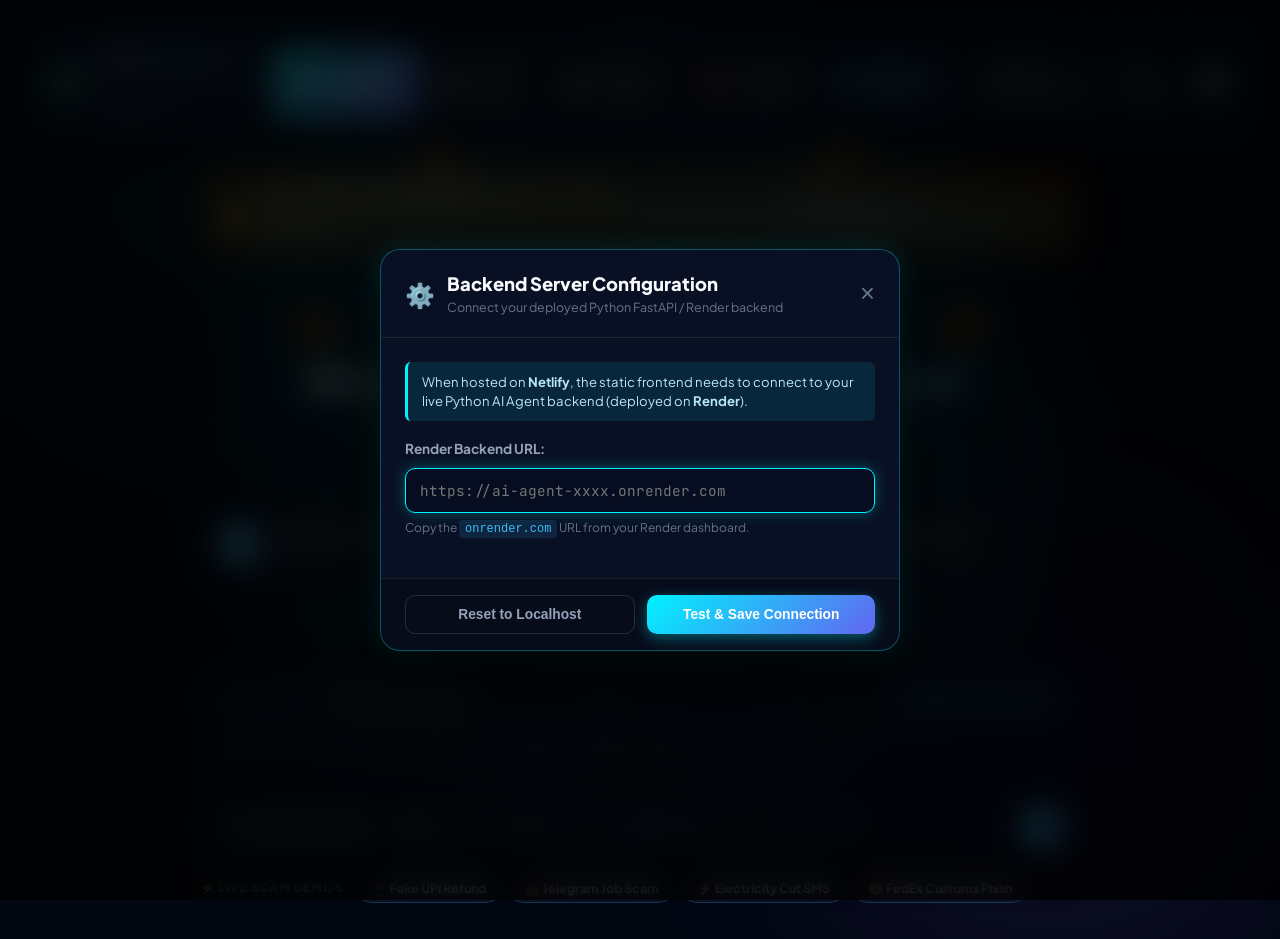
==== commit 128cf317: "feat(ui): add authentic spinning Iron Man Arc Reactor background with counter-rotating rings and uni" ====
--- a/taskflow/server/static/index.html
+++ b/taskflow/server/static/index.html
@@ -4,7 +4,7 @@
   <meta charset="UTF-8">
   <meta name="viewport" content="width=device-width, initial-scale=1.0, viewport-fit=cover">
   <title>F.R.Y.D.A.Y — Autonomous Multi-Agent Automation Hub</title>
-  <link rel="stylesheet" href="style.css?v=20260918_v3">
+  <link rel="stylesheet" href="style.css?v=20260918_v4">
   <link rel="preconnect" href="https://fonts.googleapis.com">
   <link rel="preconnect" href="https://fonts.gstatic.com" crossorigin>
   <link href="https://fonts.googleapis.com/css2?family=Plus+Jakarta+Sans:wght@400;500;600;700;800&family=JetBrains+Mono:wght@400;500;600&display=swap" rel="stylesheet">
@@ -14,6 +14,189 @@
   <div class="ambient-glow-orb orb-1"></div>
   <div class="ambient-glow-orb orb-2"></div>
   <div class="ambient-glow-orb orb-3"></div>
+
+  <!-- Giant Spinning Iron Man Arc Reactor Background (Mark LXXXV F.R.Y.D.A.Y Core) -->
+  <div class="background-arc-reactor-container" aria-hidden="true">
+    <svg class="arc-reactor-svg" viewBox="0 0 800 800" xmlns="http://www.w3.org/2000/svg">
+      <defs>
+        <!-- High-Intensity Cyber & Unibeam Glow Filters -->
+        <filter id="arcCoreGlow" x="-50%" y="-50%" width="200%" height="200%">
+          <feGaussianBlur in="SourceGraphic" stdDeviation="6" result="blur1" />
+          <feGaussianBlur in="SourceGraphic" stdDeviation="16" result="blur2" />
+          <feGaussianBlur in="SourceGraphic" stdDeviation="32" result="blur3" />
+          <feMerge>
+            <feMergeNode in="blur3" />
+            <feMergeNode in="blur2" />
+            <feMergeNode in="blur1" />
+            <feMergeNode in="SourceGraphic" />
+          </feMerge>
+        </filter>
+        
+        <filter id="arcCyanGlow" x="-30%" y="-30%" width="160%" height="160%">
+          <feGaussianBlur in="SourceGraphic" stdDeviation="4" result="blur" />
+          <feMerge>
+            <feMergeNode in="blur" />
+            <feMergeNode in="SourceGraphic" />
+          </feMerge>
+        </filter>
+
+        <!-- Unibeam Fusion Radial Gradients -->
+        <radialGradient id="unibeamCore" cx="50%" cy="50%" r="50%">
+          <stop offset="0%" stop-color="#ffffff" stop-opacity="1" />
+          <stop offset="25%" stop-color="#a5f3fc" stop-opacity="0.95" />
+          <stop offset="55%" stop-color="#00f2fe" stop-opacity="0.8" />
+          <stop offset="85%" stop-color="#0284c7" stop-opacity="0.35" />
+          <stop offset="100%" stop-color="#0369a1" stop-opacity="0" />
+        </radialGradient>
+
+        <radialGradient id="plasmaAura" cx="50%" cy="50%" r="50%">
+          <stop offset="0%" stop-color="#00f2fe" stop-opacity="0.35" />
+          <stop offset="60%" stop-color="#0284c7" stop-opacity="0.15" />
+          <stop offset="100%" stop-color="#030712" stop-opacity="0" />
+        </radialGradient>
+
+        <linearGradient id="copperCoil" x1="0%" y1="0%" x2="100%" y2="100%">
+          <stop offset="0%" stop-color="#fbbf24" />
+          <stop offset="45%" stop-color="#f59e0b" />
+          <stop offset="75%" stop-color="#d97706" />
+          <stop offset="100%" stop-color="#92400e" />
+        </linearGradient>
+
+        <!-- Circular Stark Telemetry Arc Paths -->
+        <path id="starkTextArc" d="M 400,400 m -215,0 a 215,215 0 1,1 430,0 a 215,215 0 1,1 -430,0" fill="none" />
+        <path id="starkTextArc2" d="M 400,400 m -250,0 a 250,250 0 1,1 500,0 a 250,250 0 1,1 -500,0" fill="none" />
+
+        <!-- 1 Inductive Copper Solenoid Coil Template (Used 10 Times) -->
+        <g id="arcCoilBlock">
+          <!-- Housing bracket -->
+          <rect x="-22" y="-344" width="44" height="58" rx="6" fill="#0b1329" stroke="#00f2fe" stroke-width="1.5" />
+          <!-- Copper wire windings -->
+          <rect x="-18" y="-339" width="36" height="7" rx="2" fill="url(#copperCoil)" />
+          <rect x="-18" y="-328" width="36" height="7" rx="2" fill="url(#copperCoil)" />
+          <rect x="-18" y="-317" width="36" height="7" rx="2" fill="url(#copperCoil)" />
+          <rect x="-18" y="-306" width="36" height="7" rx="2" fill="url(#copperCoil)" />
+          <rect x="-18" y="-295" width="36" height="5" rx="2" fill="url(#copperCoil)" />
+          <!-- High-energy filament conduit inside each coil -->
+          <line x1="0" y1="-341" x2="0" y2="-289" stroke="#ffffff" stroke-width="2.5" filter="url(#arcCyanGlow)" />
+          <!-- Metallic side mounts -->
+          <rect x="-25" y="-321" width="5" height="12" rx="1" fill="#64748b" />
+          <rect x="20" y="-321" width="5" height="12" rx="1" fill="#64748b" />
+        </g>
+      </defs>
+
+      <!-- Background Plasma Ambient Field -->
+      <circle cx="400" cy="400" r="390" fill="url(#plasmaAura)" />
+
+      <!-- RING 1: Static Outer HUD Calibration & Horizon Crosshairs -->
+      <g class="arc-static-hud">
+        <line x1="30" y1="400" x2="770" y2="400" stroke="rgba(0, 242, 254, 0.18)" stroke-width="1" stroke-dasharray="6, 12" />
+        <line x1="400" y1="30" x2="400" y2="770" stroke="rgba(0, 242, 254, 0.18)" stroke-width="1" stroke-dasharray="6, 12" />
+        <circle cx="400" cy="400" r="380" fill="none" stroke="rgba(0, 242, 254, 0.25)" stroke-width="1" />
+        <circle cx="400" cy="400" r="372" fill="none" stroke="rgba(56, 189, 248, 0.4)" stroke-width="1.5" stroke-dasharray="4, 8" />
+        <!-- Cardinal HUD Reticle Brackets -->
+        <path d="M 375,20 L 400,16 L 425,20" fill="none" stroke="#00f2fe" stroke-width="2.5" />
+        <path d="M 375,780 L 400,784 L 425,780" fill="none" stroke="#00f2fe" stroke-width="2.5" />
+        <path d="M 20,375 L 16,400 L 20,425" fill="none" stroke="#00f2fe" stroke-width="2.5" />
+        <path d="M 780,375 L 784,400 L 780,425" fill="none" stroke="#00f2fe" stroke-width="2.5" />
+      </g>
+
+      <!-- RING 2: Primary Outer Ring & 10 Solenoid Coils (Rotates Clockwise) -->
+      <g class="arc-rotator-cw">
+        <!-- Heavy Titanium Outer Segment Track -->
+        <circle cx="400" cy="400" r="342" fill="none" stroke="rgba(10, 18, 38, 0.85)" stroke-width="44" />
+        <circle cx="400" cy="400" r="364" fill="none" stroke="rgba(0, 242, 254, 0.6)" stroke-width="2" />
+        <circle cx="400" cy="400" r="320" fill="none" stroke="rgba(0, 242, 254, 0.75)" stroke-width="2.5" />
+        
+        <!-- Cyan Energy Ring under coils -->
+        <circle cx="400" cy="400" r="342" fill="none" stroke="#00f2fe" stroke-width="6" opacity="0.45" filter="url(#arcCyanGlow)" />
+        <circle cx="400" cy="400" r="342" fill="none" stroke="#38bdf8" stroke-width="2" stroke-dasharray="16, 6" opacity="0.9" />
+
+        <!-- 10 Solenoid Copper Induction Coils Spaced at 36 Degrees -->
+        <g transform="translate(400, 400)">
+          <use href="#arcCoilBlock" transform="rotate(0)" />
+          <use href="#arcCoilBlock" transform="rotate(36)" />
+          <use href="#arcCoilBlock" transform="rotate(72)" />
+          <use href="#arcCoilBlock" transform="rotate(108)" />
+          <use href="#arcCoilBlock" transform="rotate(144)" />
+          <use href="#arcCoilBlock" transform="rotate(180)" />
+          <use href="#arcCoilBlock" transform="rotate(216)" />
+          <use href="#arcCoilBlock" transform="rotate(252)" />
+          <use href="#arcCoilBlock" transform="rotate(288)" />
+          <use href="#arcCoilBlock" transform="rotate(324)" />
+        </g>
+      </g>
+
+      <!-- RING 3: Middle Technical Telemetry & Notched Gear Ring (Rotates Counter-Clockwise) -->
+      <g class="arc-rotator-ccw">
+        <!-- Cyber Cog Teeth -->
+        <circle cx="400" cy="400" r="280" fill="none" stroke="rgba(56, 189, 248, 0.35)" stroke-width="22" stroke-dasharray="6, 8" />
+        <circle cx="400" cy="400" r="292" fill="none" stroke="#00f2fe" stroke-width="1.8" />
+        <circle cx="400" cy="400" r="268" fill="none" stroke="#38bdf8" stroke-width="2" stroke-dasharray="28, 10" />
+
+        <!-- Technical Stark / F.R.Y.D.A.Y Arc Ring Markings -->
+        <text font-family="'JetBrains Mono', monospace" font-size="10.5" font-weight="700" fill="rgba(0, 242, 254, 0.85)" letter-spacing="4">
+          <textPath href="#starkTextArc2" startOffset="0%">
+            STARK INDUSTRIES • F.R.Y.D.A.Y NEURAL SYSTEM • 3.2 GJ/SEC OUTPUT • MK-LXXXV
+          </textPath>
+        </text>
+
+        <text font-family="'JetBrains Mono', monospace" font-size="9.5" font-weight="600" fill="rgba(56, 189, 248, 0.75)" letter-spacing="5">
+          <textPath href="#starkTextArc" startOffset="50%">
+            PALLADIUM-VIBRANIUM ISOTOPE CORE • AUTONOMOUS RUNTIME ACTIVE
+          </textPath>
+        </text>
+
+        <!-- Inner Notched High-Precision Index Ticks -->
+        <circle cx="400" cy="400" r="228" fill="none" stroke="#00f2fe" stroke-width="8" stroke-dasharray="3, 16.9" opacity="0.85" />
+        <circle cx="400" cy="400" r="212" fill="none" stroke="rgba(0, 242, 254, 0.5)" stroke-width="1.5" />
+      </g>
+
+      <!-- RING 4: Inner Aperture Housing & Tri-Blade Titanium Struts (Rotates Slow Clockwise) -->
+      <g class="arc-rotator-inner-cw">
+        <circle cx="400" cy="400" r="188" fill="none" stroke="rgba(10, 18, 38, 0.95)" stroke-width="20" />
+        <circle cx="400" cy="400" r="198" fill="none" stroke="#00f2fe" stroke-width="2.2" />
+        <circle cx="400" cy="400" r="178" fill="none" stroke="#38bdf8" stroke-width="1.5" stroke-dasharray="4, 4" />
+        
+        <!-- Hexagonal Titanium Bracing -->
+        <g transform="translate(400, 400)">
+          <polygon points="0,-168 145.5,-84 145.5,84 0,168 -145.5,84 -145.5,-84" 
+                   fill="none" stroke="rgba(0, 242, 254, 0.45)" stroke-width="2" stroke-dasharray="14, 6" />
+          
+          <!-- 3 Heavy Stabilizer Struts at 120 Degrees -->
+          <rect x="-9" y="-180" width="18" height="54" rx="4" fill="#1e293b" stroke="#00f2fe" stroke-width="1.8" />
+          <rect x="-9" y="-180" width="18" height="54" rx="4" fill="#1e293b" stroke="#00f2fe" stroke-width="1.8" transform="rotate(120)" />
+          <rect x="-9" y="-180" width="18" height="54" rx="4" fill="#1e293b" stroke="#00f2fe" stroke-width="1.8" transform="rotate(240)" />
+        </g>
+      </g>
+
+      <!-- RING 5: Iconic Triangular Unibeam Energy Core (Mark VI / Avengers Heart) -->
+      <g class="arc-core-pulse">
+        <!-- High Intensity Cyan/White Plasma Sphere -->
+        <circle cx="400" cy="400" r="145" fill="url(#unibeamCore)" opacity="0.95" />
+        
+        <!-- Radiating Inner Triangular Energy Focus -->
+        <g transform="translate(400, 400)">
+          <!-- Outer Glowing Unibeam Triangle -->
+          <polygon points="0,-118 102.2,59 -102.2,59" 
+                   fill="none" stroke="#00f2fe" stroke-width="4.5" filter="url(#arcCyanGlow)" />
+          
+          <!-- Inner Inverted High-Energy Triangle -->
+          <polygon points="0,96 83.1,-48 -83.1,-48" 
+                   fill="rgba(0, 242, 254, 0.15)" stroke="#ffffff" stroke-width="3" filter="url(#arcCyanGlow)" />
+
+          <!-- Unibeam Power Conduit Lines -->
+          <line x1="0" y1="0" x2="0" y2="-118" stroke="#ffffff" stroke-width="3" filter="url(#arcCyanGlow)" />
+          <line x1="0" y1="0" x2="102.2" y2="59" stroke="#ffffff" stroke-width="3" filter="url(#arcCyanGlow)" />
+          <line x1="0" y1="0" x2="-102.2" y2="59" stroke="#ffffff" stroke-width="3" filter="url(#arcCyanGlow)" />
+
+          <!-- Central White-Hot Fusion Palladium Sphere -->
+          <circle cx="0" cy="0" r="50" fill="#ffffff" filter="url(#arcCoreGlow)" />
+          <circle cx="0" cy="0" r="34" fill="#e0f2fe" />
+          <circle cx="0" cy="0" r="18" fill="#ffffff" />
+        </g>
+      </g>
+    </svg>
+  </div>
 
   <div class="app-container">
     <!-- Top Navigation Bar -->
@@ -447,6 +630,6 @@
     </div>
   </div>
 
-  <script src="app.js?v=20260918_v3"></script>
+  <script src="app.js?v=20260918_v4"></script>
 </body>
 </html>
--- a/taskflow/server/static/style.css
+++ b/taskflow/server/static/style.css
@@ -150,6 +150,92 @@
   100% { opacity: 0.45; transform: translate(-50%, -50%) scale(1.15); }
 }
 
+/* ==========================================================================
+   Authentic Iron Man Arc Reactor Background (Mark LXXXV F.R.Y.D.A.Y Core)
+   Hardware-Accelerated Pure SVG with Multi-Layer Rotation & Plasma Breathing
+   ========================================================================== */
+.background-arc-reactor-container {
+  position: fixed;
+  top: 48%;
+  left: 50%;
+  transform: translate(-50%, -50%);
+  width: min(860px, 86vw);
+  height: min(860px, 86vw);
+  max-width: 860px;
+  max-height: 860px;
+  pointer-events: none;
+  z-index: 0;
+  display: flex;
+  align-items: center;
+  justify-content: center;
+  opacity: 0.4;
+  transition: opacity 0.6s var(--ease-ios-fluid);
+  will-change: transform;
+}
+
+.arc-reactor-svg {
+  width: 100%;
+  height: 100%;
+  overflow: visible;
+  filter: drop-shadow(0 0 45px rgba(0, 242, 254, 0.45));
+}
+
+/* Layer 1: Clockwise Outer Ring with 10 Solenoid Coils */
+.arc-rotator-cw {
+  transform-origin: 400px 400px;
+  animation: arcSpinCW 38s linear infinite;
+  will-change: transform;
+}
+
+/* Layer 2: Counter-Clockwise Middle Telemetry & Gear Cog Ring */
+.arc-rotator-ccw {
+  transform-origin: 400px 400px;
+  animation: arcSpinCCW 22s linear infinite;
+  will-change: transform;
+}
+
+/* Layer 3: Slow Clockwise Inner Aperture Titanium Struts */
+.arc-rotator-inner-cw {
+  transform-origin: 400px 400px;
+  animation: arcSpinCW 50s linear infinite;
+  will-change: transform;
+}
+
+/* Layer 4: Central Palladium-Vibranium Unibeam Core Pulse */
+.arc-core-pulse {
+  transform-origin: 400px 400px;
+  animation: arcCorePulse 2.8s ease-in-out infinite alternate;
+  will-change: transform, filter, opacity;
+}
+
+@keyframes arcSpinCW {
+  from { transform: rotate(0deg); }
+  to { transform: rotate(360deg); }
+}
+
+@keyframes arcSpinCCW {
+  from { transform: rotate(360deg); }
+  to { transform: rotate(0deg); }
+}
+
+@keyframes arcCorePulse {
+  0% {
+    transform: scale(0.96);
+    opacity: 0.85;
+    filter: drop-shadow(0 0 15px rgba(0, 242, 254, 0.5));
+  }
+  50% {
+    transform: scale(1.035);
+    opacity: 1;
+    filter: drop-shadow(0 0 35px rgba(0, 242, 254, 0.95)) drop-shadow(0 0 70px rgba(56, 189, 248, 0.65));
+  }
+  100% {
+    transform: scale(0.98);
+    opacity: 0.9;
+    filter: drop-shadow(0 0 22px rgba(0, 242, 254, 0.7));
+  }
+}
+
 /* App Container */
 .app-container {
   width: 100%;
@@ -1776,6 +1862,13 @@
 
 /* Mobile Screens (<= 768px) */
 @media (max-width: 768px) {
+  .background-arc-reactor-container {
+    width: min(480px, 94vw);
+    height: min(480px, 94vw);
+    opacity: 0.35;
+    top: 45%;
+  }
+
   .app-container {
     padding: 12px 10px;
     width: 100%;
@@ -2067,6 +2160,12 @@
 
 /* Small Mobile Phones (<= 480px) */
 @media (max-width: 480px) {
+  .background-arc-reactor-container {
+    width: min(340px, 94vw);
+    height: min(340px, 94vw);
+    opacity: 0.28;
+  }
+
   .brand .tagline {
     display: none;
   }
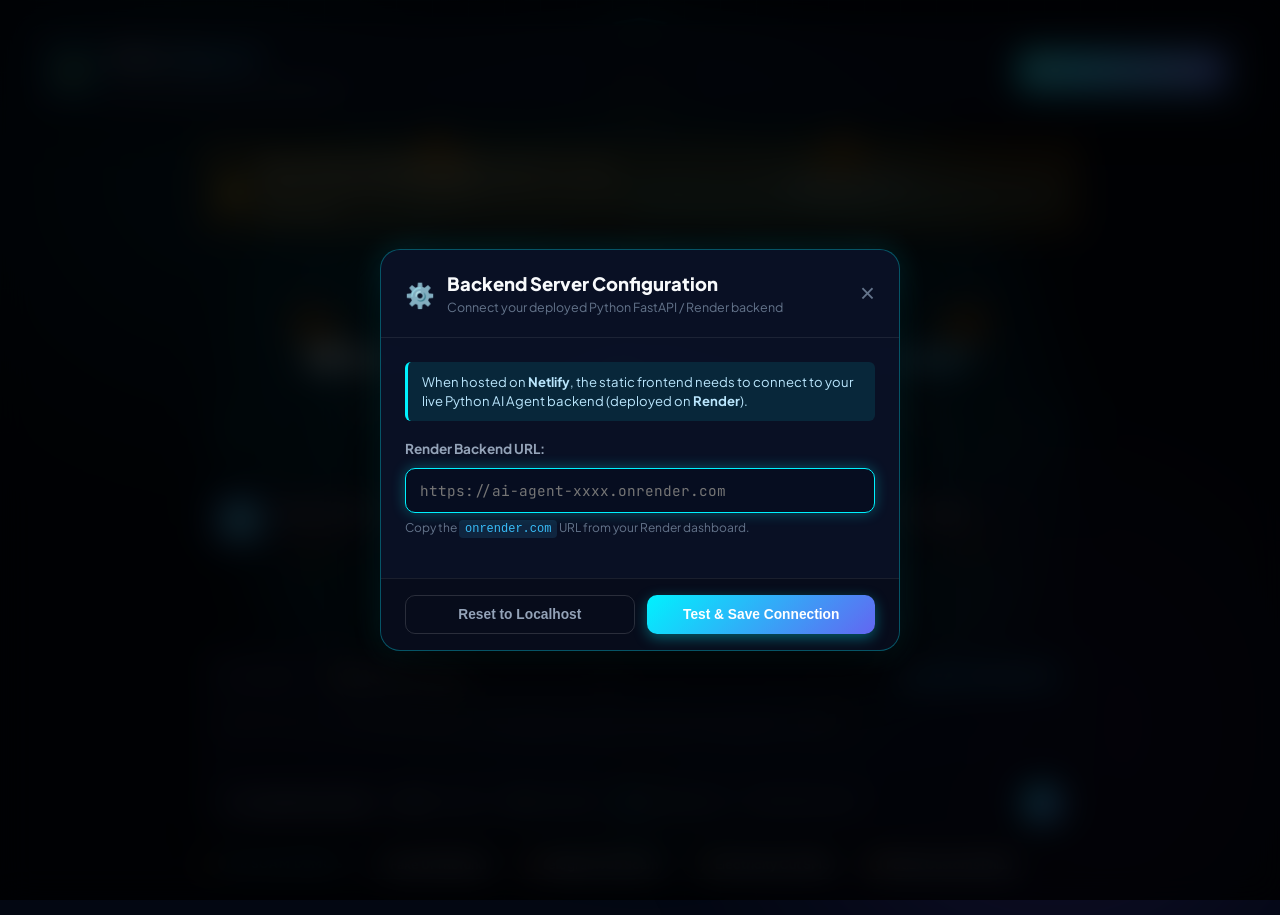
==== commit 040dfed7: "feat(ui): clean navbar by removing cluttered tabs (Agent Grid Hub, Artifacts, Knowledge) and dev con" ====
--- a/taskflow/server/static/index.html
+++ b/taskflow/server/static/index.html
@@ -4,7 +4,7 @@
   <meta charset="UTF-8">
   <meta name="viewport" content="width=device-width, initial-scale=1.0, viewport-fit=cover">
   <title>F.R.Y.D.A.Y — Autonomous Multi-Agent Automation Hub</title>
-  <link rel="stylesheet" href="style.css?v=20260918_v4">
+  <link rel="stylesheet" href="style.css?v=20260918_v5">
   <link rel="preconnect" href="https://fonts.googleapis.com">
   <link rel="preconnect" href="https://fonts.gstatic.com" crossorigin>
   <link href="https://fonts.googleapis.com/css2?family=Plus+Jakarta+Sans:wght@400;500;600;700;800&family=JetBrains+Mono:wght@400;500;600&display=swap" rel="stylesheet">
@@ -212,42 +212,11 @@
         </div>
       </div>
 
-      <!-- View Switcher Tabs -->
-      <nav class="view-tabs">
-        <button class="tab-btn active" id="tabChat" onclick="switchView('chat')">
+      <!-- Active Neural Mode Indicator -->
+      <div class="view-tabs">
+        <div class="tab-btn active" id="tabChat" style="cursor: default;">
           <span class="tab-icon">💬</span>
           <span>Task Search (ChatGPT)</span>
-        </button>
-        <button class="tab-btn" id="tabDashboard" onclick="switchView('dashboard')">
-          <span class="tab-icon">🎛️</span>
-          <span>Agent Grid Hub</span>
-        </button>
-        <button class="tab-btn" id="tabArtifacts" onclick="switchView('artifacts')">
-          <span class="tab-icon">📁</span>
-          <span>Artifacts & Reports</span>
-        </button>
-        <button class="tab-btn" id="tabKnowledge" onclick="switchView('knowledge')">
-          <span class="tab-icon">🧠</span>
-          <span>Knowledge Base</span>
-        </button>
-      </nav>
-
-      <div class="nav-controls">
-        <button class="backend-btn" id="btnBackendConfig" onclick="openBackendModal()" title="Configure Backend API Server (Render)">
-          <span class="backend-btn-icon">⚙️</span>
-          <span class="backend-btn-text">Backend API</span>
-          <span class="backend-dot" id="backendDot"></span>
-        </button>
-        <div class="status-pill" id="systemStatus">
-          <span class="status-dot"></span>
-          <span id="systemModeText">Connecting...</span>
-        </div>
-        <div class="watcher-toggle">
-          <label class="switch-label">Auto-Watcher</label>
-          <label class="switch">
-            <input type="checkbox" id="watcherCheckbox">
-            <span class="slider round"></span>
-          </label>
         </div>
       </div>
     </header>
@@ -630,6 +599,6 @@
     </div>
   </div>
 
-  <script src="app.js?v=20260918_v4"></script>
+  <script src="app.js?v=20260918_v5"></script>
 </body>
 </html>
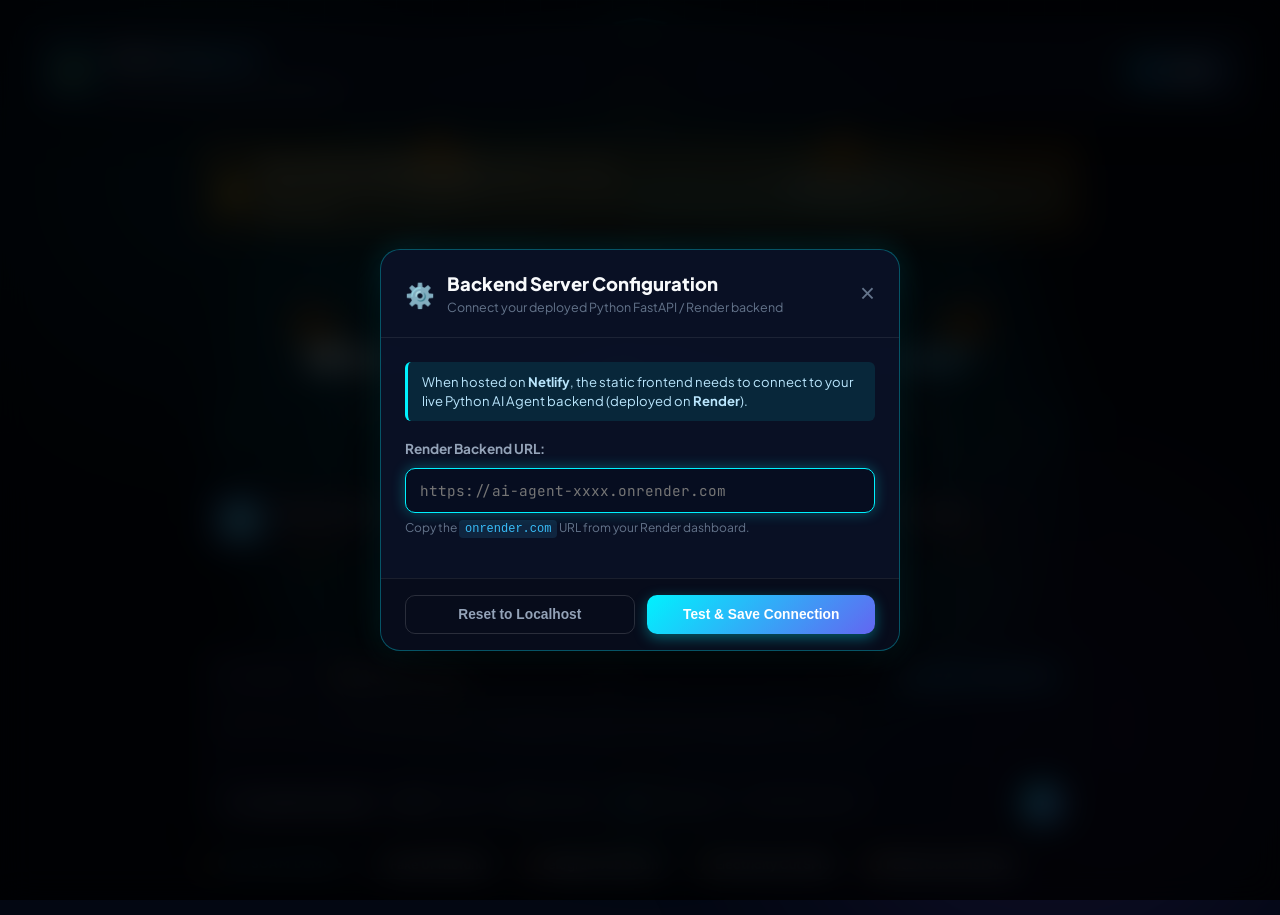
==== commit 3f65c2bc: "feat(ui): replace chatgpt text with futuristic Login button and auth portal in top right corner" ====
--- a/taskflow/server/static/index.html
+++ b/taskflow/server/static/index.html
@@ -4,7 +4,7 @@
   <meta charset="UTF-8">
   <meta name="viewport" content="width=device-width, initial-scale=1.0, viewport-fit=cover">
   <title>F.R.Y.D.A.Y — Autonomous Multi-Agent Automation Hub</title>
-  <link rel="stylesheet" href="style.css?v=20260918_v5">
+  <link rel="stylesheet" href="style.css?v=20260918_v6">
   <link rel="preconnect" href="https://fonts.googleapis.com">
   <link rel="preconnect" href="https://fonts.gstatic.com" crossorigin>
   <link href="https://fonts.googleapis.com/css2?family=Plus+Jakarta+Sans:wght@400;500;600;700;800&family=JetBrains+Mono:wght@400;500;600&display=swap" rel="stylesheet">
@@ -212,11 +212,16 @@
         </div>
       </div>
 
-      <!-- Active Neural Mode Indicator -->
-      <div class="view-tabs">
-        <div class="tab-btn active" id="tabChat" style="cursor: default;">
-          <span class="tab-icon">💬</span>
-          <span>Task Search (ChatGPT)</span>
+      <!-- Top Right Authentication / Login -->
+      <div class="nav-auth" id="navAuth">
+        <button class="btn-login" id="btnLogin" onclick="openLoginModal()" title="Sign in to F.R.Y.D.A.Y">
+          <span class="login-icon">👤</span>
+          <span class="login-text">Login</span>
+        </button>
+        <div class="user-profile-chip" id="userProfileChip" style="display: none;">
+          <div class="profile-avatar">⚡</div>
+          <span class="profile-name" id="userProfileName">Stark Agent</span>
+          <button class="btn-logout" onclick="handleLogout()" title="Log out">✕</button>
         </div>
       </div>
     </header>
@@ -560,6 +565,48 @@
 
   </div>
 
+  <!-- F.R.Y.D.A.Y Access Portal / Login Modal -->
+  <div class="modal-overlay" id="loginModal" style="display: none;" onclick="handleLoginModalOverlayClick(event)">
+    <div class="modal-card">
+      <div class="modal-header">
+        <div class="modal-title-group">
+          <span class="modal-icon">🔐</span>
+          <div>
+            <h3>F.R.Y.D.A.Y Access Portal</h3>
+            <p class="modal-subtitle">Sign in to your Stark Intelligence workspace</p>
+          </div>
+        </div>
+        <button class="modal-close" onclick="closeLoginModal()">&times;</button>
+      </div>
+      <div class="modal-body">
+        <div class="form-group">
+          <label for="loginEmailInput"><strong>Stark ID / Email:</strong></label>
+          <input 
+            type="email" 
+            id="loginEmailInput" 
+            placeholder="tony@starkindustries.com" 
+            autocomplete="email"
+            spellcheck="false"
+          >
+        </div>
+        <div class="form-group">
+          <label for="loginPasswordInput"><strong>Security Passcode:</strong></label>
+          <input 
+            type="password" 
+            id="loginPasswordInput" 
+            placeholder="••••••••••••" 
+            autocomplete="current-password"
+          >
+        </div>
+        <div class="test-feedback" id="loginFeedback" style="display: none;"></div>
+      </div>
+      <div class="modal-footer">
+        <button class="btn btn-ghost" onclick="handleDemoLogin('Guest Agent')">Guest Access</button>
+        <button class="btn btn-primary" id="btnSubmitLogin" onclick="handleLoginSubmit()">Sign In</button>
+      </div>
+    </div>
+  </div>
+
   <!-- Backend API Configuration Modal -->
   <div class="modal-overlay" id="backendModal" style="display: none;" onclick="handleModalOverlayClick(event)">
     <div class="modal-card">
@@ -599,6 +646,6 @@
     </div>
   </div>
 
-  <script src="app.js?v=20260918_v5"></script>
+  <script src="app.js?v=20260918_v6"></script>
 </body>
 </html>
--- a/taskflow/server/static/style.css
+++ b/taskflow/server/static/style.css
@@ -391,6 +391,96 @@
   font-size: 1rem;
 }
 
+/* ==========================================================================
+   Top Right Auth & Login Controls (Stark Interface)
+   ========================================================================== */
+.nav-auth {
+  display: flex;
+  align-items: center;
+  gap: 12px;
+}
+
+.btn-login {
+  display: inline-flex;
+  align-items: center;
+  gap: 8px;
+  padding: 8px 20px;
+  background: linear-gradient(135deg, rgba(0, 242, 254, 0.18), rgba(99, 102, 241, 0.22));
+  border: 1px solid rgba(0, 242, 254, 0.45);
+  border-radius: 9999px;
+  color: #f8fafc;
+  font-size: 0.88rem;
+  font-weight: 700;
+  cursor: pointer;
+  box-shadow: 0 0 16px rgba(0, 242, 254, 0.2);
+  transition: var(--transition-fluid);
+  letter-spacing: 0.3px;
+  outline: none;
+}
+
+.btn-login:hover {
+  background: linear-gradient(135deg, rgba(0, 242, 254, 0.32), rgba(99, 102, 241, 0.38));
+  border-color: var(--neon-cyan);
+  box-shadow: 0 0 24px rgba(0, 242, 254, 0.45), 0 4px 14px rgba(0, 0, 0, 0.4);
+  transform: translateY(-1px);
+}
+
+.btn-login:active {
+  transform: scale(0.94) !important;
+  transition: transform 0.1s var(--ease-ios-fluid) !important;
+}
+
+.login-icon {
+  font-size: 1rem;
+}
+
+.user-profile-chip {
+  display: inline-flex;
+  align-items: center;
+  gap: 9px;
+  padding: 5px 12px 5px 6px;
+  background: rgba(15, 27, 56, 0.85);
+  border: 1px solid var(--neon-cyan);
+  border-radius: 9999px;
+  color: #f8fafc;
+  font-size: 0.85rem;
+  font-weight: 600;
+  box-shadow: 0 0 16px rgba(0, 242, 254, 0.25);
+  animation: viewFadeIn 0.3s var(--ease-ios-fluid);
+}
+
+.profile-avatar {
+  width: 28px;
+  height: 28px;
+  border-radius: 50%;
+  background: radial-gradient(circle, var(--neon-cyan), var(--neon-indigo));
+  display: flex;
+  align-items: center;
+  justify-content: center;
+  font-size: 13px;
+  color: #ffffff;
+}
+
+.btn-logout {
+  background: transparent;
+  border: none;
+  color: #94a3b8;
+  cursor: pointer;
+  font-size: 13px;
+  padding: 3px 6px;
+  border-radius: 50%;
+  transition: all 0.2s;
+  display: flex;
+  align-items: center;
+  justify-content: center;
+  line-height: 1;
+}
+
+.btn-logout:hover {
+  background: rgba(244, 63, 94, 0.25);
+  color: var(--neon-red);
+}
+
 /* Nav Controls */
 .nav-controls {
   display: flex;
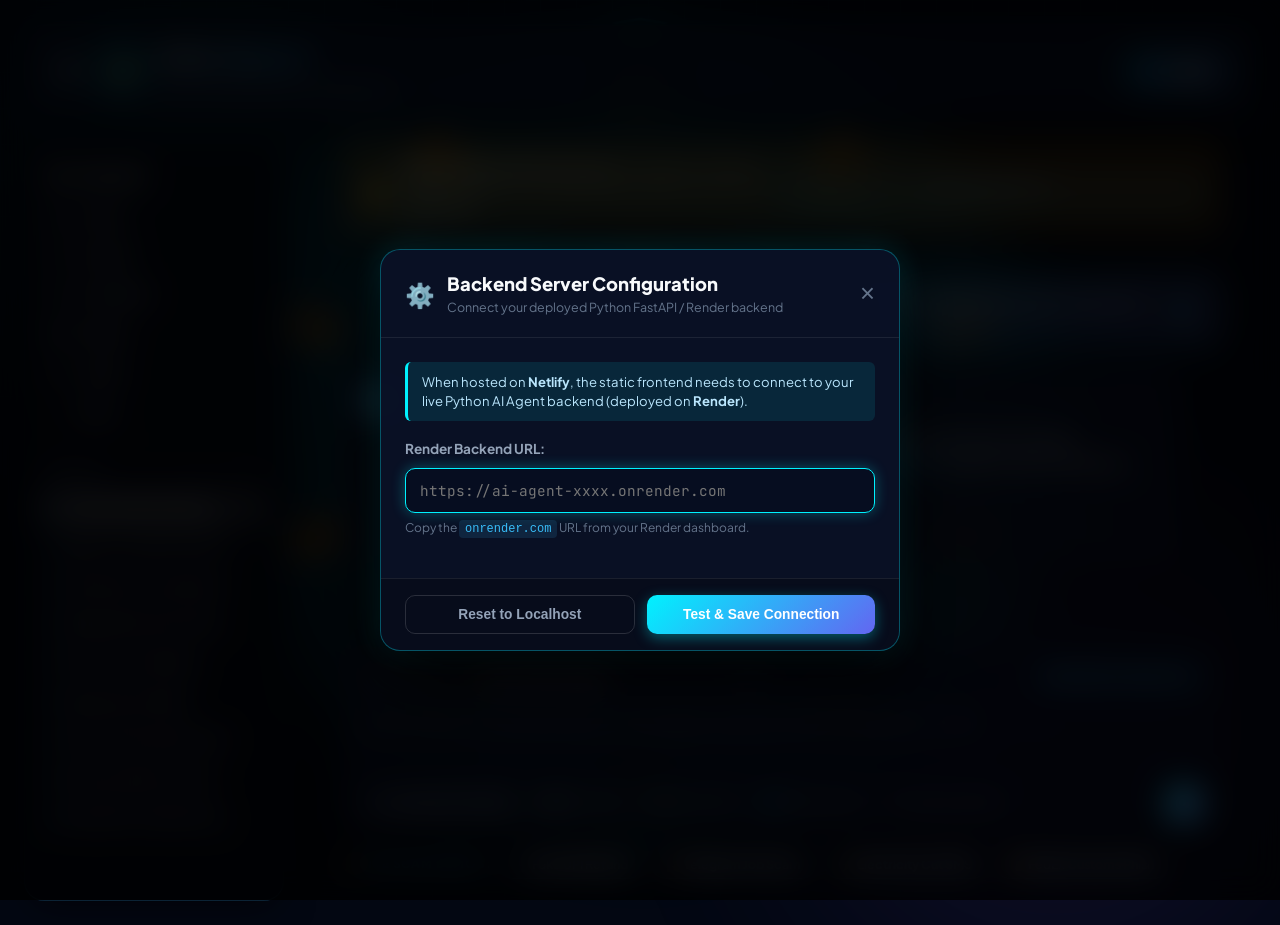
==== commit e528fb3e: "feat(ui): add ChatGPT-style collapsible left sidebar with search history persistence and retrieval" ====
--- a/taskflow/server/static/index.html
+++ b/taskflow/server/static/index.html
@@ -4,7 +4,7 @@
   <meta charset="UTF-8">
   <meta name="viewport" content="width=device-width, initial-scale=1.0, viewport-fit=cover">
   <title>F.R.Y.D.A.Y — Autonomous Multi-Agent Automation Hub</title>
-  <link rel="stylesheet" href="style.css?v=20260918_v6">
+  <link rel="stylesheet" href="style.css?v=20260918_v7">
   <link rel="preconnect" href="https://fonts.googleapis.com">
   <link rel="preconnect" href="https://fonts.gstatic.com" crossorigin>
   <link href="https://fonts.googleapis.com/css2?family=Plus+Jakarta+Sans:wght@400;500;600;700;800&family=JetBrains+Mono:wght@400;500;600&display=swap" rel="stylesheet">
@@ -201,14 +201,23 @@
   <div class="app-container">
     <!-- Top Navigation Bar -->
     <header class="navbar">
-      <div class="brand">
-        <div class="logo-icon arc-reactor" title="F.R.Y.D.A.Y Neural Core">
-          <div class="arc-ring"></div>
-          <span class="arc-symbol">⚡</span>
-        </div>
-        <div>
-          <h1>F.R.Y.D.A.Y</h1>
-          <span class="tagline">Next-Gen Autonomous AI Operations</span>
+      <div class="brand-group">
+        <button class="sidebar-toggle-btn" id="btnSidebarToggle" onclick="toggleSidebar()" title="Toggle Sidebar">
+          <svg width="20" height="20" viewBox="0 0 24 24" fill="none" stroke="currentColor" stroke-width="2" stroke-linecap="round" stroke-linejoin="round">
+            <line x1="3" y1="12" x2="21" y2="12"></line>
+            <line x1="3" y1="6" x2="21" y2="6"></line>
+            <line x1="3" y1="18" x2="21" y2="18"></line>
+          </svg>
+        </button>
+        <div class="brand">
+          <div class="logo-icon arc-reactor" title="F.R.Y.D.A.Y Neural Core">
+            <div class="arc-ring"></div>
+            <span class="arc-symbol">⚡</span>
+          </div>
+          <div>
+            <h1>F.R.Y.D.A.Y</h1>
+            <span class="tagline">Next-Gen Autonomous AI Operations</span>
+          </div>
         </div>
       </div>
 
@@ -226,8 +235,107 @@
       </div>
     </header>
 
-    <!-- VIEW 1: ChatGPT-Style Task Search & Conversation Space -->
-    <section class="view-section active" id="viewChat">
+    <!-- Main Layout: Left Sidebar + Viewport -->
+    <div class="app-layout-wrapper">
+      <!-- Dark backdrop for mobile drawer -->
+      <div class="sidebar-backdrop" id="sidebarBackdrop" onclick="closeSidebar()"></div>
+
+      <!-- ChatGPT-Style Left Sidebar matching screenshot -->
+      <aside class="app-sidebar" id="appSidebar">
+        <!-- Top Navigation Actions matching screenshot -->
+        <div class="sidebar-top-nav">
+          <button class="sidebar-nav-item new-chat-btn" onclick="startNewChat()" title="Start a new chat">
+            <span class="sidebar-icon">
+              <!-- Compose icon -->
+              <svg width="18" height="18" viewBox="0 0 24 24" fill="none" stroke="currentColor" stroke-width="2" stroke-linecap="round" stroke-linejoin="round">
+                <path d="M11 4H4a2 2 0 0 0-2 2v14a2 2 0 0 0 2 2h14a2 2 0 0 0 2-2v-7"></path>
+                <path d="M18.5 2.5a2.121 2.121 0 0 1 3 3L12 15l-4 1 1-4 9.5-9.5z"></path>
+              </svg>
+            </span>
+            <span class="sidebar-label">New chat</span>
+          </button>
+
+          <button class="sidebar-nav-item" onclick="openSidebarModal('library')" title="Library">
+            <span class="sidebar-icon">
+              <!-- Books / Library icon matching screenshot -->
+              <svg width="18" height="18" viewBox="0 0 24 24" fill="none" stroke="currentColor" stroke-width="2" stroke-linecap="round" stroke-linejoin="round">
+                <path d="M4 19.5A2.5 2.5 0 0 1 6.5 17H20"></path>
+                <path d="M6.5 2H20v20H6.5A2.5 2.5 0 0 1 4 19.5v-15A2.5 2.5 0 0 1 6.5 2z"></path>
+              </svg>
+            </span>
+            <span class="sidebar-label">Library</span>
+          </button>
+
+          <button class="sidebar-nav-item" onclick="openSidebarModal('projects')" title="Projects">
+            <span class="sidebar-icon">
+              <!-- Folder / Projects icon matching screenshot -->
+              <svg width="18" height="18" viewBox="0 0 24 24" fill="none" stroke="currentColor" stroke-width="2" stroke-linecap="round" stroke-linejoin="round">
+                <path d="M22 19a2 2 0 0 1-2 2H4a2 2 0 0 1-2-2V5a2 2 0 0 1 2-2h5l2 3h9a2 2 0 0 1 2 2z"></path>
+              </svg>
+            </span>
+            <span class="sidebar-label">Projects</span>
+          </button>
+
+          <button class="sidebar-nav-item" onclick="openSidebarModal('scheduled')" title="Scheduled">
+            <span class="sidebar-icon">
+              <!-- Clock / Scheduled icon matching screenshot -->
+              <svg width="18" height="18" viewBox="0 0 24 24" fill="none" stroke="currentColor" stroke-width="2" stroke-linecap="round" stroke-linejoin="round">
+                <circle cx="12" cy="12" r="10"></circle>
+                <polyline points="12 6 12 12 16 14"></polyline>
+              </svg>
+            </span>
+            <span class="sidebar-label">Scheduled</span>
+          </button>
+
+          <button class="sidebar-nav-item" onclick="openSidebarModal('plugins')" title="Plugins">
+            <span class="sidebar-icon">
+              <!-- Target / Plugins icon matching screenshot -->
+              <svg width="18" height="18" viewBox="0 0 24 24" fill="none" stroke="currentColor" stroke-width="2" stroke-linecap="round" stroke-linejoin="round">
+                <circle cx="12" cy="12" r="3"></circle>
+                <path d="M19.4 15a1.65 1.65 0 0 0 .33 1.82l.06.06a2 2 0 0 1 0 2.83 2 2 0 0 1-2.83 0l-.06-.06a1.65 1.65 0 0 0-1.82-.33 1.65 1.65 0 0 0-1 1.51V21a2 2 0 0 1-2 2 2 2 0 0 1-2-2v-.09A1.65 1.65 0 0 0 9 19.4a1.65 1.65 0 0 0-1.82.33l-.06.06a2 2 0 0 1-2.83 0 2 2 0 0 1 0-2.83l.06-.06a1.65 1.65 0 0 0 .33-1.82 1.65 1.65 0 0 0-1.51-1H3a2 2 0 0 1-2-2 2 2 0 0 1 2-2h.09A1.65 1.65 0 0 0 4.6 9a1.65 1.65 0 0 0-.33-1.82l-.06-.06a2 2 0 0 1 0-2.83 2 2 0 0 1 2.83 0l.06.06a1.65 1.65 0 0 0 1.82.33H9a1.65 1.65 0 0 0 1-1.51V3a2 2 0 0 1 2-2 2 2 0 0 1 2 2v.09a1.65 1.65 0 0 0 1 1.51 1.65 1.65 0 0 0 1.82-.33l.06-.06a2 2 0 0 1 2.83 0 2 2 0 0 1 0 2.83l-.06.06a1.65 1.65 0 0 0-.33 1.82V9a1.65 1.65 0 0 0 1.51 1H21a2 2 0 0 1 2 2 2 2 0 0 1-2 2h-.09a1.65 1.65 0 0 0-1.51 1z"></path>
+              </svg>
+            </span>
+            <span class="sidebar-label">Plugins</span>
+          </button>
+
+          <button class="sidebar-nav-item" onclick="openSidebarModal('codex')" title="Codex">
+            <span class="sidebar-icon">
+              <!-- Codex / brain cloud icon matching screenshot -->
+              <svg width="18" height="18" viewBox="0 0 24 24" fill="none" stroke="currentColor" stroke-width="2" stroke-linecap="round" stroke-linejoin="round">
+                <path d="M18 10h-1.26A8 8 0 1 0 9 20h9a5 5 0 0 0 0-10z"></path>
+              </svg>
+            </span>
+            <span class="sidebar-label">Codex</span>
+          </button>
+
+          <button class="sidebar-nav-item" onclick="openSidebarModal('more')" title="More">
+            <span class="sidebar-icon">
+              <!-- Ellipsis icon matching screenshot -->
+              <svg width="18" height="18" viewBox="0 0 24 24" fill="currentColor">
+                <circle cx="5" cy="12" r="2"></circle>
+                <circle cx="12" cy="12" r="2"></circle>
+                <circle cx="19" cy="12" r="2"></circle>
+              </svg>
+            </span>
+            <span class="sidebar-label">More</span>
+          </button>
+        </div>
+
+        <!-- Recents History Section matching screenshot -->
+        <div class="sidebar-recents-section">
+          <div class="recents-header">
+            <span>Recents</span>
+          </div>
+          <div class="recents-list" id="recentsList">
+            <!-- Dynamically populated from localStorage -->
+          </div>
+        </div>
+      </aside>
+
+      <!-- Main Viewport Area -->
+      <main class="main-viewport">
+        <!-- VIEW 1: ChatGPT-Style Task Search & Conversation Space -->
+        <section class="view-section active" id="viewChat">
       <div class="chatgpt-container">
         <!-- Backend Alert Banner (shown when frontend runs on Netlify without connected backend) -->
         <div class="backend-banner" id="backendBanner" style="display: none;">
@@ -562,7 +670,221 @@
         </div>
       </div>
     </section>
-
+      </main>
+    </div>
+  </div>
+
+  <!-- Sidebar Action Modals -->
+  <!-- 1. Library Modal -->
+  <div class="modal-overlay" id="sidebarLibraryModal" style="display: none;" onclick="handleSidebarModalOverlayClick(event, 'sidebarLibraryModal')">
+    <div class="modal-card">
+      <div class="modal-header">
+        <div class="modal-title-group">
+          <span class="modal-icon">📚</span>
+          <div>
+            <h3>F.R.Y.D.A.Y Prompt & Workflow Library</h3>
+            <p class="modal-subtitle">Pre-configured agent intelligence templates</p>
+          </div>
+        </div>
+        <button class="modal-close" onclick="closeSidebarModal('sidebarLibraryModal')">&times;</button>
+      </div>
+      <div class="modal-body">
+        <div class="library-grid">
+          <div class="library-card" onclick="runScamDemo('upi_refund'); closeSidebarModal('sidebarLibraryModal');">
+            <span class="lib-icon">🛡️</span>
+            <h4>Fake ₹25,000 UPI PIN Fraud Trap</h4>
+            <p>Dissects fake payment gateway screenshots and fraudulent reverse-charge PIN requests.</p>
+          </div>
+          <div class="library-card" onclick="runScamDemo('telegram_job'); closeSidebarModal('sidebarLibraryModal');">
+            <span class="lib-icon">💼</span>
+            <h4>Telegram Video Rating Job Trap</h4>
+            <p>Identifies fake HR recruitment messages offering daily crypto returns.</p>
+          </div>
+          <div class="library-card" onclick="runScamDemo('electricity_cut'); closeSidebarModal('sidebarLibraryModal');">
+            <span class="lib-icon">⚡</span>
+            <h4>Urgent Power Disconnection SMS</h4>
+            <p>Checks fake utility billing extortion and malicious APK download traps.</p>
+          </div>
+          <div class="library-card" onclick="runScamDemo('fedex_customs'); closeSidebarModal('sidebarLibraryModal');">
+            <span class="lib-icon">📦</span>
+            <h4>FedEx Narcotics Digital Arrest Extortion</h4>
+            <p>Scans customs extortion claims and forged police clearance certificates.</p>
+          </div>
+        </div>
+      </div>
+    </div>
+  </div>
+
+  <!-- 2. Projects Modal -->
+  <div class="modal-overlay" id="sidebarProjectsModal" style="display: none;" onclick="handleSidebarModalOverlayClick(event, 'sidebarProjectsModal')">
+    <div class="modal-card">
+      <div class="modal-header">
+        <div class="modal-title-group">
+          <span class="modal-icon">📁</span>
+          <div>
+            <h3>Active Agent Projects</h3>
+            <p class="modal-subtitle">Workspaces and automation suites running under F.R.Y.D.A.Y</p>
+          </div>
+        </div>
+        <button class="modal-close" onclick="closeSidebarModal('sidebarProjectsModal')">&times;</button>
+      </div>
+      <div class="modal-body">
+        <div class="project-list">
+          <div class="project-item active">
+            <span class="proj-badge">ACTIVE</span>
+            <h4>F.R.Y.D.A.Y Neural Hub (Current)</h4>
+            <p>Multi-agent orchestration and ChatGPT-style conversational automation.</p>
+          </div>
+          <div class="project-item">
+            <span class="proj-badge">ONLINE</span>
+            <h4>ScamShield Threat Intelligence</h4>
+            <p>Automated IOC extraction, phishing domain analysis, and security reporting.</p>
+          </div>
+          <div class="project-item">
+            <span class="proj-badge">ONLINE</span>
+            <h4>Autonomous Data Cleaner</h4>
+            <p>Pandas & NumPy automated outlier detection and clean dataset exports.</p>
+          </div>
+        </div>
+      </div>
+    </div>
+  </div>
+
+  <!-- 3. Scheduled Modal -->
+  <div class="modal-overlay" id="sidebarScheduledModal" style="display: none;" onclick="handleSidebarModalOverlayClick(event, 'sidebarScheduledModal')">
+    <div class="modal-card">
+      <div class="modal-header">
+        <div class="modal-title-group">
+          <span class="modal-icon">⏱️</span>
+          <div>
+            <h3>Scheduled Automations & Background Watchers</h3>
+            <p class="modal-subtitle">Autonomous tasks running on cron cycles</p>
+          </div>
+        </div>
+        <button class="modal-close" onclick="closeSidebarModal('sidebarScheduledModal')">&times;</button>
+      </div>
+      <div class="modal-body">
+        <div class="scheduled-tasks">
+          <div class="sched-task-card">
+            <div class="sched-left">
+              <span class="sched-icon">🔄</span>
+              <div>
+                <strong>Continuous Threat Signature Sync</strong>
+                <p>Fetches emerging UPI, phishing, and malware signatures every 6 hours.</p>
+              </div>
+            </div>
+            <span class="sched-status green">Active</span>
+          </div>
+          <div class="sched-task-card">
+            <div class="sched-left">
+              <span class="sched-icon">📂</span>
+              <div>
+                <strong>Workspace Folder Auto-Watcher</strong>
+                <p>Monitors <code>input/</code> folder for new receipts, CSVs, or suspicious screenshots.</p>
+              </div>
+            </div>
+            <span class="sched-status green">Watching</span>
+          </div>
+          <div class="sched-task-card">
+            <div class="sched-left">
+              <span class="sched-icon">🧹</span>
+              <div>
+                <strong>Artifact & Report Housekeeping</strong>
+                <p>Prunes expired scratch files and archives reports daily at midnight.</p>
+              </div>
+            </div>
+            <span class="sched-status blue">Daily 00:00</span>
+          </div>
+        </div>
+      </div>
+    </div>
+  </div>
+
+  <!-- 4. Plugins Modal -->
+  <div class="modal-overlay" id="sidebarPluginsModal" style="display: none;" onclick="handleSidebarModalOverlayClick(event, 'sidebarPluginsModal')">
+    <div class="modal-card">
+      <div class="modal-header">
+        <div class="modal-title-group">
+          <span class="modal-icon">🔄</span>
+          <div>
+            <h3>F.R.Y.D.A.Y Tool & Plugin Registry</h3>
+            <p class="modal-subtitle">Installed agent capability modules</p>
+          </div>
+        </div>
+        <button class="modal-close" onclick="closeSidebarModal('sidebarPluginsModal')">&times;</button>
+      </div>
+      <div class="modal-body">
+        <div class="plugin-grid">
+          <div class="plugin-badge-card">
+            <div class="p-header"><span class="p-name">ScamShield Engine</span><span class="p-tag active">Enabled</span></div>
+            <p>Regex IOC extraction, APK signature heuristics, and URL phishing analyzer.</p>
+          </div>
+          <div class="plugin-badge-card">
+            <div class="p-header"><span class="p-name">Google Gemini Flash</span><span class="p-tag active">Connected</span></div>
+            <p>High-speed reasoning model with tool-use for sub-second responses.</p>
+          </div>
+          <div class="plugin-badge-card">
+            <div class="p-header"><span class="p-name">DuckDuckGo Web Search</span><span class="p-tag active">Enabled</span></div>
+            <p>Live real-time web intelligence and research briefing retrieval.</p>
+          </div>
+          <div class="plugin-badge-card">
+            <div class="p-header"><span class="p-name">Multimodal Vision</span><span class="p-tag active">Enabled</span></div>
+            <p>Visual document OCR and screenshot threat analysis.</p>
+          </div>
+        </div>
+      </div>
+    </div>
+  </div>
+
+  <!-- 5. Codex Modal -->
+  <div class="modal-overlay" id="sidebarCodexModal" style="display: none;" onclick="handleSidebarModalOverlayClick(event, 'sidebarCodexModal')">
+    <div class="modal-card">
+      <div class="modal-header">
+        <div class="modal-title-group">
+          <span class="modal-icon">☁️</span>
+          <div>
+            <h3>Codex Neural Memory</h3>
+            <p class="modal-subtitle">Indexed knowledge documents and operational guidelines</p>
+          </div>
+        </div>
+        <button class="modal-close" onclick="closeSidebarModal('sidebarCodexModal')">&times;</button>
+      </div>
+      <div class="modal-body">
+        <p style="color: var(--text-secondary); margin-bottom: 12px; font-size: 0.9rem;">
+          Codex enables F.R.Y.D.A.Y to answer questions grounded in your private organization docs, policies, and API references.
+        </p>
+        <button class="btn btn-primary" onclick="closeSidebarModal('sidebarCodexModal'); switchView('knowledge');">Open Full Knowledge Base</button>
+      </div>
+    </div>
+  </div>
+
+  <!-- 6. More Options Modal -->
+  <div class="modal-overlay" id="sidebarMoreModal" style="display: none;" onclick="handleSidebarModalOverlayClick(event, 'sidebarMoreModal')">
+    <div class="modal-card">
+      <div class="modal-header">
+        <div class="modal-title-group">
+          <span class="modal-icon">⋯</span>
+          <div>
+            <h3>More Options & System Diagnostics</h3>
+            <p class="modal-subtitle">F.R.Y.D.A.Y runtime configuration</p>
+          </div>
+        </div>
+        <button class="modal-close" onclick="closeSidebarModal('sidebarMoreModal')">&times;</button>
+      </div>
+      <div class="modal-body">
+        <div style="display: flex; flex-direction: column; gap: 10px;">
+          <button class="btn btn-ghost" style="justify-content: flex-start; text-align: left;" onclick="closeSidebarModal('sidebarMoreModal'); openBackendModal();">
+            ⚙️ Configure Render Backend API
+          </button>
+          <button class="btn btn-ghost" style="justify-content: flex-start; text-align: left;" onclick="exportChatHistory();">
+            📥 Export Chat History (JSON)
+          </button>
+          <button class="btn btn-ghost" style="justify-content: flex-start; text-align: left; color: var(--neon-red);" onclick="clearAllChatHistory();">
+            🗑️ Clear All Search History
+          </button>
+        </div>
+      </div>
+    </div>
   </div>
 
   <!-- F.R.Y.D.A.Y Access Portal / Login Modal -->
@@ -646,6 +968,6 @@
     </div>
   </div>
 
-  <script src="app.js?v=20260918_v6"></script>
+  <script src="app.js?v=20260918_v7"></script>
 </body>
 </html>
--- a/taskflow/server/static/style.css
+++ b/taskflow/server/static/style.css
@@ -269,6 +269,39 @@
   box-shadow: 0 16px 40px -10px rgba(0, 0, 0, 0.7), 0 0 20px rgba(0, 242, 254, 0.12);
 }
 
+.brand-group {
+  display: flex;
+  align-items: center;
+  gap: 12px;
+}
+
+.sidebar-toggle-btn {
+  display: flex;
+  align-items: center;
+  justify-content: center;
+  width: 38px;
+  height: 38px;
+  border-radius: 10px;
+  background: rgba(255, 255, 255, 0.05);
+  border: 1px solid var(--border-color);
+  color: #cbd5e1;
+  cursor: pointer;
+  transition: var(--transition-fluid);
+  outline: none;
+}
+
+.sidebar-toggle-btn:hover {
+  background: rgba(0, 242, 254, 0.15);
+  border-color: var(--neon-cyan);
+  color: var(--neon-cyan);
+  box-shadow: 0 0 14px rgba(0, 242, 254, 0.25);
+  transform: translateY(-1px);
+}
+
+.sidebar-toggle-btn:active {
+  transform: scale(0.92) !important;
+}
+
 .brand {
   display: flex;
   align-items: center;
@@ -631,6 +664,379 @@
 
 input:checked + .slider:before {
   transform: translateX(20px);
+}
+
+/* ==========================================================================
+   ChatGPT-Style Left Sidebar & Layout System (Stark Interface)
+   ========================================================================== */
+.app-layout-wrapper {
+  display: flex;
+  gap: 24px;
+  position: relative;
+  width: 100%;
+  align-items: flex-start;
+}
+
+.app-sidebar {
+  width: 260px;
+  min-width: 260px;
+  background: rgba(5, 9, 20, 0.92);
+  backdrop-filter: blur(28px) saturate(190%);
+  -webkit-backdrop-filter: blur(28px) saturate(190%);
+  border: 1px solid var(--border-color);
+  border-radius: 20px;
+  padding: 16px 12px;
+  display: flex;
+  flex-direction: column;
+  height: calc(100vh - 140px);
+  position: sticky;
+  top: 24px;
+  box-shadow: var(--card-shadow);
+  transition: transform 0.35s var(--ease-ios-fluid), width 0.35s var(--ease-ios-fluid), padding 0.35s var(--ease-ios-fluid), opacity 0.25s;
+  overflow: hidden;
+  z-index: 10;
+}
+
+body.sidebar-collapsed .app-sidebar {
+  width: 0;
+  min-width: 0;
+  padding: 0;
+  border: none;
+  opacity: 0;
+  pointer-events: none;
+  margin: 0;
+}
+
+.main-viewport {
+  flex: 1;
+  min-width: 0;
+  width: 100%;
+}
+
+/* Sidebar Top Actions */
+.sidebar-top-nav {
+  display: flex;
+  flex-direction: column;
+  gap: 3px;
+  padding-bottom: 12px;
+  border-bottom: 1px solid rgba(255, 255, 255, 0.08);
+}
+
+.sidebar-nav-item {
+  display: flex;
+  align-items: center;
+  gap: 12px;
+  padding: 8px 12px;
+  background: transparent;
+  border: none;
+  border-radius: 10px;
+  color: #e2e8f0;
+  font-size: 0.9rem;
+  font-weight: 500;
+  text-align: left;
+  cursor: pointer;
+  width: 100%;
+  transition: all 0.18s var(--ease-ios-fluid);
+  outline: none;
+}
+
+.sidebar-nav-item:hover {
+  background: rgba(255, 255, 255, 0.08);
+  color: #ffffff;
+  transform: translateX(2px);
+}
+
+.sidebar-nav-item:active {
+  transform: scale(0.96) !important;
+}
+
+.sidebar-icon {
+  display: flex;
+  align-items: center;
+  justify-content: center;
+  width: 20px;
+  height: 20px;
+  color: #94a3b8;
+  flex-shrink: 0;
+}
+
+.sidebar-nav-item:hover .sidebar-icon {
+  color: var(--neon-cyan);
+}
+
+.new-chat-btn {
+  font-weight: 600;
+  color: #ffffff;
+  margin-bottom: 2px;
+}
+
+.new-chat-btn .sidebar-icon {
+  color: #ffffff;
+}
+
+/* Recents Section matching screenshot */
+.sidebar-recents-section {
+  flex: 1;
+  display: flex;
+  flex-direction: column;
+  overflow: hidden;
+  margin-top: 14px;
+}
+
+.recents-header {
+  padding: 4px 12px 10px 12px;
+  font-size: 0.78rem;
+  font-weight: 600;
+  color: #64748b;
+  letter-spacing: 0.5px;
+  text-transform: none;
+}
+
+.recents-list {
+  flex: 1;
+  overflow-y: auto;
+  display: flex;
+  flex-direction: column;
+  gap: 2px;
+  padding-right: 4px;
+}
+
+.recent-chat-item {
+  display: flex;
+  align-items: center;
+  justify-content: space-between;
+  padding: 8px 12px;
+  border-radius: 8px;
+  color: #cbd5e1;
+  font-size: 0.86rem;
+  font-weight: 400;
+  cursor: pointer;
+  transition: all 0.18s var(--ease-ios-fluid);
+  user-select: none;
+  position: relative;
+}
+
+.recent-chat-item:hover {
+  background: rgba(255, 255, 255, 0.06);
+  color: #ffffff;
+}
+
+.recent-chat-item.active {
+  background: rgba(255, 255, 255, 0.12);
+  color: #ffffff;
+  font-weight: 500;
+}
+
+.recent-title-group {
+  display: flex;
+  align-items: center;
+  gap: 8px;
+  overflow: hidden;
+  white-space: nowrap;
+  text-overflow: ellipsis;
+  flex: 1;
+}
+
+.recent-dot {
+  width: 6px;
+  height: 6px;
+  border-radius: 50%;
+  background: #38bdf8;
+  flex-shrink: 0;
+  box-shadow: 0 0 8px #38bdf8;
+}
+
+.recent-title {
+  overflow: hidden;
+  white-space: nowrap;
+  text-overflow: ellipsis;
+}
+
+.recent-delete-btn {
+  opacity: 0;
+  background: transparent;
+  border: none;
+  color: #64748b;
+  font-size: 11px;
+  padding: 2px 5px;
+  border-radius: 4px;
+  cursor: pointer;
+  line-height: 1;
+  transition: all 0.2s;
+}
+
+.recent-chat-item:hover .recent-delete-btn {
+  opacity: 1;
+}
+
+.recent-delete-btn:hover {
+  color: var(--neon-red);
+  background: rgba(244, 63, 94, 0.25);
+}
+
+/* Modals for Sidebar Items */
+.library-grid, .plugin-grid {
+  display: grid;
+  grid-template-columns: repeat(auto-fit, minmax(260px, 1fr));
+  gap: 14px;
+}
+
+.library-card {
+  padding: 16px;
+  background: rgba(15, 27, 56, 0.65);
+  border: 1px solid var(--border-color);
+  border-radius: 14px;
+  cursor: pointer;
+  transition: all 0.2s var(--ease-ios-fluid);
+}
+
+.library-card:hover {
+  background: rgba(0, 242, 254, 0.1);
+  border-color: var(--neon-cyan);
+  transform: translateY(-2px);
+  box-shadow: 0 8px 24px rgba(0, 0, 0, 0.4);
+}
+
+.library-card h4 {
+  font-size: 0.95rem;
+  color: #ffffff;
+  margin: 6px 0 4px 0;
+}
+
+.library-card p {
+  font-size: 0.82rem;
+  color: var(--text-secondary);
+  line-height: 1.4;
+}
+
+.project-list, .scheduled-tasks {
+  display: flex;
+  flex-direction: column;
+  gap: 12px;
+}
+
+.project-item, .sched-task-card {
+  display: flex;
+  align-items: center;
+  justify-content: space-between;
+  padding: 14px 16px;
+  background: rgba(15, 27, 56, 0.65);
+  border: 1px solid var(--border-color);
+  border-radius: 14px;
+}
+
+.proj-badge {
+  font-size: 0.72rem;
+  font-weight: 700;
+  padding: 3px 8px;
+  border-radius: 6px;
+  background: rgba(16, 185, 129, 0.15);
+  color: var(--neon-emerald);
+  border: 1px solid rgba(16, 185, 129, 0.4);
+  margin-bottom: 6px;
+  display: inline-block;
+}
+
+.sched-left {
+  display: flex;
+  align-items: center;
+  gap: 12px;
+}
+
+.sched-icon {
+  font-size: 1.3rem;
+}
+
+.sched-status {
+  font-size: 0.75rem;
+  font-weight: 700;
+  padding: 4px 10px;
+  border-radius: 9999px;
+}
+
+.sched-status.green {
+  background: rgba(16, 185, 129, 0.15);
+  color: var(--neon-emerald);
+  border: 1px solid rgba(16, 185, 129, 0.4);
+}
+
+.sched-status.blue {
+  background: rgba(56, 189, 248, 0.15);
+  color: #38bdf8;
+  border: 1px solid rgba(56, 189, 248, 0.4);
+}
+
+.plugin-badge-card {
+  padding: 14px;
+  background: rgba(15, 27, 56, 0.65);
+  border: 1px solid var(--border-color);
+  border-radius: 14px;
+}
+
+.p-header {
+  display: flex;
+  justify-content: space-between;
+  align-items: center;
+  margin-bottom: 6px;
+}
+
+.p-name {
+  font-weight: 700;
+  font-size: 0.92rem;
+  color: #ffffff;
+}
+
+.p-tag.active {
+  font-size: 0.7rem;
+  padding: 2px 7px;
+  border-radius: 6px;
+  background: rgba(16, 185, 129, 0.15);
+  color: var(--neon-emerald);
+  border: 1px solid rgba(16, 185, 129, 0.35);
+}
+
+/* Mobile Drawer Behavior */
+.sidebar-backdrop {
+  display: none;
+}
+
+@media (max-width: 900px) {
+  .app-sidebar {
+    position: fixed;
+    top: 0;
+    left: 0;
+    bottom: 0;
+    height: 100vh;
+    height: 100dvh;
+    z-index: 999;
+    border-radius: 0 20px 20px 0;
+    transform: translateX(-105%);
+    transition: transform 0.35s var(--ease-ios-fluid);
+    box-shadow: 10px 0 40px rgba(0, 0, 0, 0.8);
+    width: 280px;
+    max-width: 85vw;
+  }
+
+  .app-sidebar.sidebar-open {
+    transform: translateX(0);
+  }
+
+  .sidebar-backdrop {
+    display: block;
+    position: fixed;
+    inset: 0;
+    background: rgba(0, 0, 0, 0.65);
+    backdrop-filter: blur(4px);
+    z-index: 998;
+    opacity: 0;
+    pointer-events: none;
+    transition: opacity 0.3s;
+  }
+
+  .sidebar-backdrop.active {
+    opacity: 1;
+    pointer-events: auto;
+  }
 }
 
 /* ==========================================================================
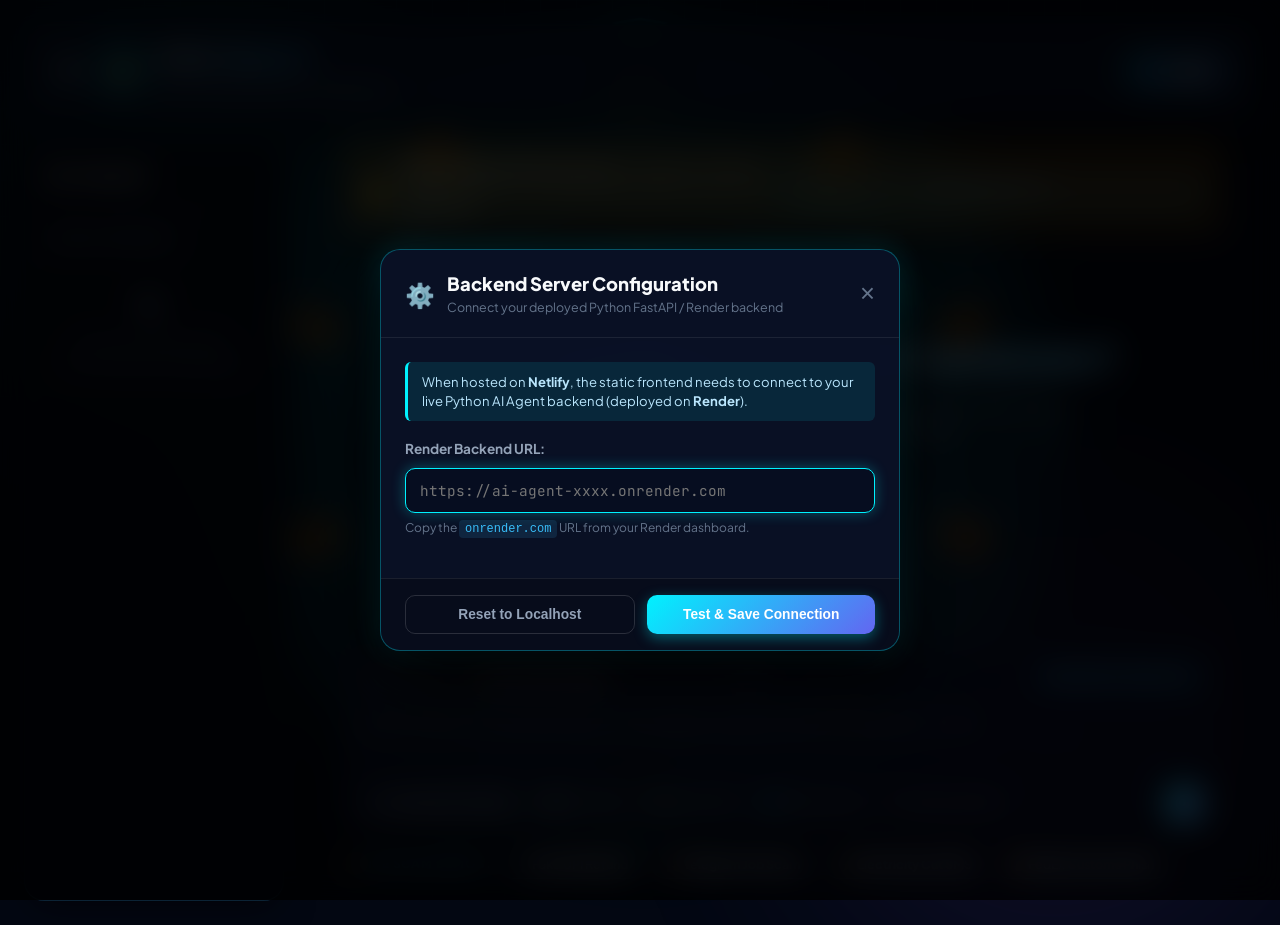
==== commit bc8e6cc6: "feat(ui): clean user-only recent searches with glowing blue dots and removal controls" ====
--- a/taskflow/server/static/index.html
+++ b/taskflow/server/static/index.html
@@ -4,7 +4,7 @@
   <meta charset="UTF-8">
   <meta name="viewport" content="width=device-width, initial-scale=1.0, viewport-fit=cover">
   <title>F.R.Y.D.A.Y — Autonomous Multi-Agent Automation Hub</title>
-  <link rel="stylesheet" href="style.css?v=20260918_v7">
+  <link rel="stylesheet" href="style.css?v=20260918_v8">
   <link rel="preconnect" href="https://fonts.googleapis.com">
   <link rel="preconnect" href="https://fonts.gstatic.com" crossorigin>
   <link href="https://fonts.googleapis.com/css2?family=Plus+Jakarta+Sans:wght@400;500;600;700;800&family=JetBrains+Mono:wght@400;500;600&display=swap" rel="stylesheet">
@@ -242,11 +242,11 @@
 
       <!-- ChatGPT-Style Left Sidebar matching screenshot -->
       <aside class="app-sidebar" id="appSidebar">
-        <!-- Top Navigation Actions matching screenshot -->
+        <!-- Top Navigation Action: New Chat -->
         <div class="sidebar-top-nav">
           <button class="sidebar-nav-item new-chat-btn" onclick="startNewChat()" title="Start a new chat">
             <span class="sidebar-icon">
-              <!-- Compose icon -->
+              <!-- Compose / edit pencil icon -->
               <svg width="18" height="18" viewBox="0 0 24 24" fill="none" stroke="currentColor" stroke-width="2" stroke-linecap="round" stroke-linejoin="round">
                 <path d="M11 4H4a2 2 0 0 0-2 2v14a2 2 0 0 0 2 2h14a2 2 0 0 0 2-2v-7"></path>
                 <path d="M18.5 2.5a2.121 2.121 0 0 1 3 3L12 15l-4 1 1-4 9.5-9.5z"></path>
@@ -254,80 +254,16 @@
             </span>
             <span class="sidebar-label">New chat</span>
           </button>
-
-          <button class="sidebar-nav-item" onclick="openSidebarModal('library')" title="Library">
-            <span class="sidebar-icon">
-              <!-- Books / Library icon matching screenshot -->
-              <svg width="18" height="18" viewBox="0 0 24 24" fill="none" stroke="currentColor" stroke-width="2" stroke-linecap="round" stroke-linejoin="round">
-                <path d="M4 19.5A2.5 2.5 0 0 1 6.5 17H20"></path>
-                <path d="M6.5 2H20v20H6.5A2.5 2.5 0 0 1 4 19.5v-15A2.5 2.5 0 0 1 6.5 2z"></path>
-              </svg>
-            </span>
-            <span class="sidebar-label">Library</span>
-          </button>
-
-          <button class="sidebar-nav-item" onclick="openSidebarModal('projects')" title="Projects">
-            <span class="sidebar-icon">
-              <!-- Folder / Projects icon matching screenshot -->
-              <svg width="18" height="18" viewBox="0 0 24 24" fill="none" stroke="currentColor" stroke-width="2" stroke-linecap="round" stroke-linejoin="round">
-                <path d="M22 19a2 2 0 0 1-2 2H4a2 2 0 0 1-2-2V5a2 2 0 0 1 2-2h5l2 3h9a2 2 0 0 1 2 2z"></path>
-              </svg>
-            </span>
-            <span class="sidebar-label">Projects</span>
-          </button>
-
-          <button class="sidebar-nav-item" onclick="openSidebarModal('scheduled')" title="Scheduled">
-            <span class="sidebar-icon">
-              <!-- Clock / Scheduled icon matching screenshot -->
-              <svg width="18" height="18" viewBox="0 0 24 24" fill="none" stroke="currentColor" stroke-width="2" stroke-linecap="round" stroke-linejoin="round">
-                <circle cx="12" cy="12" r="10"></circle>
-                <polyline points="12 6 12 12 16 14"></polyline>
-              </svg>
-            </span>
-            <span class="sidebar-label">Scheduled</span>
-          </button>
-
-          <button class="sidebar-nav-item" onclick="openSidebarModal('plugins')" title="Plugins">
-            <span class="sidebar-icon">
-              <!-- Target / Plugins icon matching screenshot -->
-              <svg width="18" height="18" viewBox="0 0 24 24" fill="none" stroke="currentColor" stroke-width="2" stroke-linecap="round" stroke-linejoin="round">
-                <circle cx="12" cy="12" r="3"></circle>
-                <path d="M19.4 15a1.65 1.65 0 0 0 .33 1.82l.06.06a2 2 0 0 1 0 2.83 2 2 0 0 1-2.83 0l-.06-.06a1.65 1.65 0 0 0-1.82-.33 1.65 1.65 0 0 0-1 1.51V21a2 2 0 0 1-2 2 2 2 0 0 1-2-2v-.09A1.65 1.65 0 0 0 9 19.4a1.65 1.65 0 0 0-1.82.33l-.06.06a2 2 0 0 1-2.83 0 2 2 0 0 1 0-2.83l.06-.06a1.65 1.65 0 0 0 .33-1.82 1.65 1.65 0 0 0-1.51-1H3a2 2 0 0 1-2-2 2 2 0 0 1 2-2h.09A1.65 1.65 0 0 0 4.6 9a1.65 1.65 0 0 0-.33-1.82l-.06-.06a2 2 0 0 1 0-2.83 2 2 0 0 1 2.83 0l.06.06a1.65 1.65 0 0 0 1.82.33H9a1.65 1.65 0 0 0 1-1.51V3a2 2 0 0 1 2-2 2 2 0 0 1 2 2v.09a1.65 1.65 0 0 0 1 1.51 1.65 1.65 0 0 0 1.82-.33l.06-.06a2 2 0 0 1 2.83 0 2 2 0 0 1 0 2.83l-.06.06a1.65 1.65 0 0 0-.33 1.82V9a1.65 1.65 0 0 0 1.51 1H21a2 2 0 0 1 2 2 2 2 0 0 1-2 2h-.09a1.65 1.65 0 0 0-1.51 1z"></path>
-              </svg>
-            </span>
-            <span class="sidebar-label">Plugins</span>
-          </button>
-
-          <button class="sidebar-nav-item" onclick="openSidebarModal('codex')" title="Codex">
-            <span class="sidebar-icon">
-              <!-- Codex / brain cloud icon matching screenshot -->
-              <svg width="18" height="18" viewBox="0 0 24 24" fill="none" stroke="currentColor" stroke-width="2" stroke-linecap="round" stroke-linejoin="round">
-                <path d="M18 10h-1.26A8 8 0 1 0 9 20h9a5 5 0 0 0 0-10z"></path>
-              </svg>
-            </span>
-            <span class="sidebar-label">Codex</span>
-          </button>
-
-          <button class="sidebar-nav-item" onclick="openSidebarModal('more')" title="More">
-            <span class="sidebar-icon">
-              <!-- Ellipsis icon matching screenshot -->
-              <svg width="18" height="18" viewBox="0 0 24 24" fill="currentColor">
-                <circle cx="5" cy="12" r="2"></circle>
-                <circle cx="12" cy="12" r="2"></circle>
-                <circle cx="19" cy="12" r="2"></circle>
-              </svg>
-            </span>
-            <span class="sidebar-label">More</span>
-          </button>
-        </div>
-
-        <!-- Recents History Section matching screenshot -->
+        </div>
+
+        <!-- Recent Searches List (Only displays searches made by user) -->
         <div class="sidebar-recents-section">
           <div class="recents-header">
-            <span>Recents</span>
+            <span>Recent Searches</span>
+            <button class="btn-clear-all-recents" id="btnClearAllRecents" onclick="clearAllChatHistory()" title="Clear all recent searches" style="display: none;">Clear all</button>
           </div>
           <div class="recents-list" id="recentsList">
-            <!-- Dynamically populated from localStorage -->
+            <!-- Dynamically populated only when user searches -->
           </div>
         </div>
       </aside>
@@ -968,6 +904,6 @@
     </div>
   </div>
 
-  <script src="app.js?v=20260918_v7"></script>
+  <script src="app.js?v=20260918_v8"></script>
 </body>
 </html>
--- a/taskflow/server/static/style.css
+++ b/taskflow/server/static/style.css
@@ -784,12 +784,32 @@
 }
 
 .recents-header {
-  padding: 4px 12px 10px 12px;
-  font-size: 0.78rem;
+  display: flex;
+  align-items: center;
+  justify-content: space-between;
+  padding: 6px 12px 10px 12px;
+  font-size: 0.76rem;
+  font-weight: 700;
+  color: #64748b;
+  letter-spacing: 0.6px;
+  text-transform: uppercase;
+}
+
+.btn-clear-all-recents {
+  background: transparent;
+  border: none;
+  color: #94a3b8;
+  font-size: 0.72rem;
   font-weight: 600;
-  color: #64748b;
-  letter-spacing: 0.5px;
-  text-transform: none;
+  cursor: pointer;
+  padding: 2px 7px;
+  border-radius: 6px;
+  transition: all 0.2s;
+}
+
+.btn-clear-all-recents:hover {
+  color: var(--neon-red);
+  background: rgba(244, 63, 94, 0.18);
 }
 
 .recents-list {
@@ -797,7 +817,7 @@
   overflow-y: auto;
   display: flex;
   flex-direction: column;
-  gap: 2px;
+  gap: 3px;
   padding-right: 4px;
 }
 
@@ -805,64 +825,84 @@
   display: flex;
   align-items: center;
   justify-content: space-between;
-  padding: 8px 12px;
-  border-radius: 8px;
+  padding: 9px 12px;
+  border-radius: 10px;
   color: #cbd5e1;
-  font-size: 0.86rem;
-  font-weight: 400;
+  font-size: 0.88rem;
+  font-weight: 500;
   cursor: pointer;
   transition: all 0.18s var(--ease-ios-fluid);
   user-select: none;
   position: relative;
+  gap: 8px;
 }
 
 .recent-chat-item:hover {
-  background: rgba(255, 255, 255, 0.06);
+  background: rgba(255, 255, 255, 0.08);
+  transform: translateX(2px);
+}
+
+.recent-chat-item:hover .recent-title {
   color: #ffffff;
 }
 
 .recent-chat-item.active {
-  background: rgba(255, 255, 255, 0.12);
+  background: rgba(0, 242, 254, 0.12);
+  border: 1px solid rgba(0, 242, 254, 0.35);
   color: #ffffff;
-  font-weight: 500;
+  box-shadow: 0 0 16px rgba(0, 242, 254, 0.18);
+}
+
+.recent-chat-item.active .recent-title {
+  color: #ffffff;
+  font-weight: 600;
 }
 
 .recent-title-group {
   display: flex;
   align-items: center;
-  gap: 8px;
+  gap: 11px;
   overflow: hidden;
   white-space: nowrap;
   text-overflow: ellipsis;
   flex: 1;
-}
-
+  min-width: 0;
+}
+
+/* Luminous Cyan-Blue Glowing Dot matching media_1789676605031.png */
 .recent-dot {
-  width: 6px;
-  height: 6px;
+  width: 8px;
+  height: 8px;
   border-radius: 50%;
-  background: #38bdf8;
+  background: #00f2fe;
   flex-shrink: 0;
-  box-shadow: 0 0 8px #38bdf8;
+  box-shadow: 0 0 10px rgba(0, 242, 254, 0.95), 0 0 18px rgba(56, 189, 248, 0.6);
 }
 
 .recent-title {
   overflow: hidden;
   white-space: nowrap;
   text-overflow: ellipsis;
+  font-size: 0.88rem;
+  font-weight: 500;
+  letter-spacing: 0.2px;
 }
 
 .recent-delete-btn {
-  opacity: 0;
+  opacity: 0.35;
   background: transparent;
   border: none;
-  color: #64748b;
-  font-size: 11px;
-  padding: 2px 5px;
-  border-radius: 4px;
+  color: #94a3b8;
+  font-size: 13px;
+  padding: 3px 6px;
+  border-radius: 6px;
   cursor: pointer;
   line-height: 1;
-  transition: all 0.2s;
+  transition: all 0.2s var(--ease-ios-fluid);
+  display: flex;
+  align-items: center;
+  justify-content: center;
+  flex-shrink: 0;
 }
 
 .recent-chat-item:hover .recent-delete-btn {
@@ -870,8 +910,28 @@
 }
 
 .recent-delete-btn:hover {
-  color: var(--neon-red);
-  background: rgba(244, 63, 94, 0.25);
+  color: #ffffff;
+  background: rgba(239, 68, 68, 0.85);
+  box-shadow: 0 0 10px rgba(239, 68, 68, 0.6);
+  transform: scale(1.1);
+}
+
+.empty-recents-state {
+  display: flex;
+  flex-direction: column;
+  align-items: center;
+  justify-content: center;
+  text-align: center;
+  padding: 32px 14px;
+  color: #64748b;
+  font-size: 0.82rem;
+  line-height: 1.5;
+  gap: 8px;
+}
+
+.empty-recents-state .empty-icon {
+  font-size: 1.5rem;
+  opacity: 0.7;
 }
 
 /* Modals for Sidebar Items */
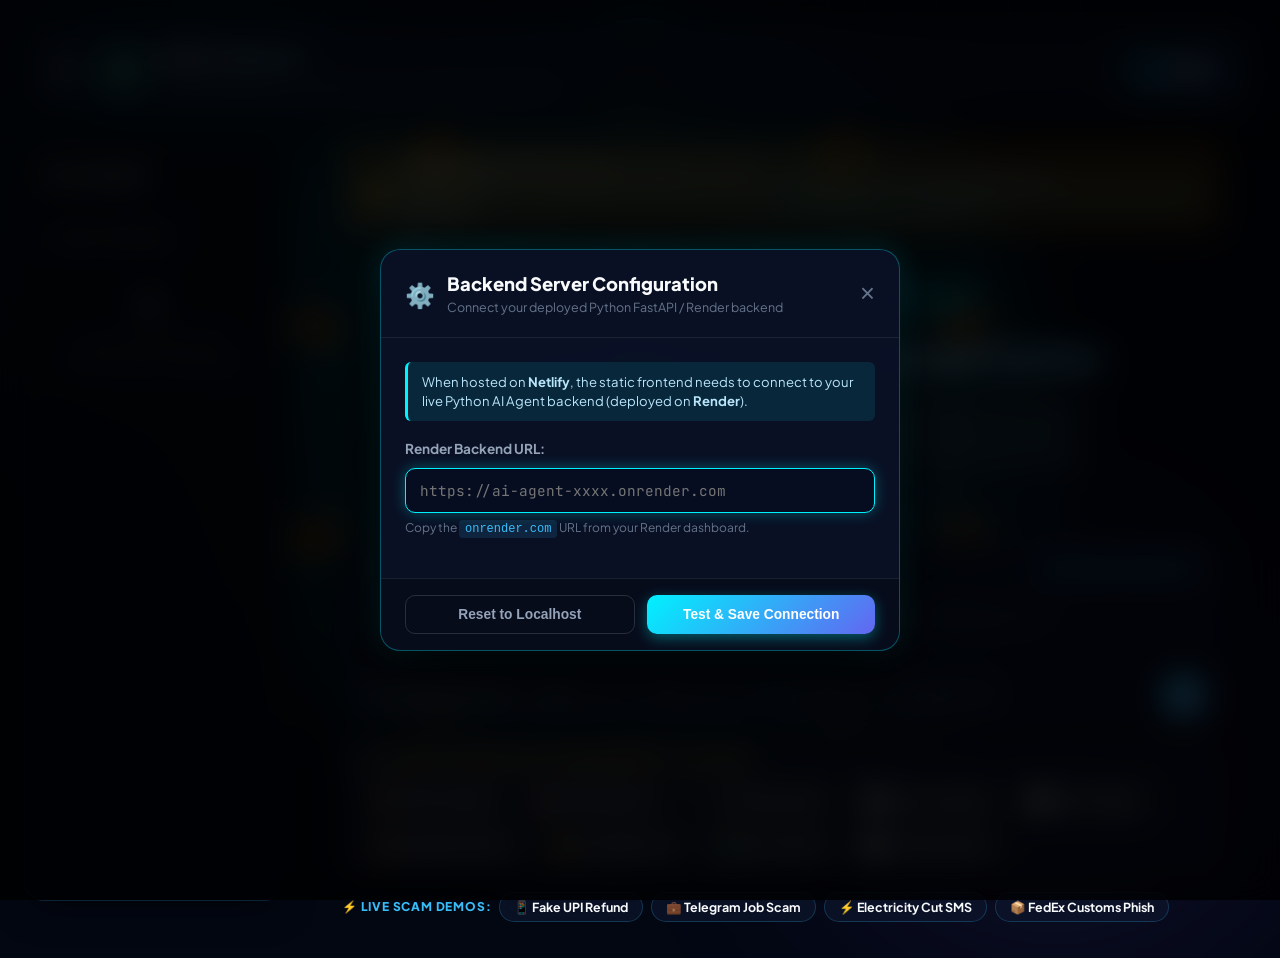
==== commit 9a39d566: "feat(amazon): Amazon Operations and Logistics Autonomous Copilot with 9 operational capabilities" ====
--- a/taskflow/server/static/index.html
+++ b/taskflow/server/static/index.html
@@ -216,7 +216,7 @@
           </div>
           <div>
             <h1>F.R.Y.D.A.Y</h1>
-            <span class="tagline">Next-Gen Autonomous AI Operations</span>
+            <span class="tagline">Amazon Operations Command Center • F.R.Y.D.A.Y Neural Core</span>
           </div>
         </div>
       </div>
@@ -287,9 +287,9 @@
 
         <!-- Hero Section (Shown initially or above conversation) -->
         <div class="chatgpt-hero" id="chatHero">
-          <div class="hero-badge">⚡ Autonomous Agent Engine</div>
-          <h2>What repetitive task should I automate?</h2>
-          <p>Instruct the AI agent in natural language. F.R.Y.D.A.Y analyzes your intent, selects specialized tools, and outputs clean deliverables.</p>
+          <div class="hero-badge">📦 AWS & Amazon Operations Autonomous Agent</div>
+          <h2>Amazon Operations Command Center</h2>
+          <p>Autonomous AI copilot powered by F.R.Y.D.A.Y Neural Core. Auditing real-time delivery delays, fulfillment center bottlenecks, customer order resolutions, reverse logistics, seller stockouts, supply chain disruptions, fraud detection, and internal SOP guidance.</p>
         </div>
 
         <!-- Chat Conversation Messages -->
@@ -312,6 +312,7 @@
                 <span class="selector-label">Target Agent:</span>
                 <select id="chatTargetAgent">
                   <option value="auto" selected>✨ Auto-Detect Agent</option>
+                  <option value="amazon_ops">📦 Amazon Operations & Logistics Agent</option>
                   <option value="scamshield">🛡️ ScamShield — Fraud & Scam Investigator</option>
                   <option value="organizer">📂 Document & Inbox Organizer</option>
                   <option value="research">🌐 Research Briefing Agent</option>
@@ -333,7 +334,7 @@
             <textarea 
               id="chatInputText" 
               rows="2" 
-              placeholder="Ask F.R.Y.D.A.Y to automate tasks, or investigate suspicious SMS, UPI requests, or links..."></textarea>
+              placeholder="Ask Amazon Operations Copilot, investigate delivery delays, warehouse jams, order issues, fraud..."></textarea>
 
             <!-- Bottom Actions -->
             <div class="input-footer-bar">
@@ -355,6 +356,52 @@
                   <line x1="12" y1="19" x2="12" y2="5"></line>
                   <polyline points="5 12 12 5 19 12"></polyline>
                 </svg>
+              </button>
+            </div>
+          </div>
+
+          <!-- Amazon Operations 9-Scenario Showcase Bar (1-Click Run) -->
+          <div class="amazon-ops-showcase" id="amazonOpsShowcase">
+            <div class="amazon-showcase-title">
+              <span class="amazon-icon">⚡</span>
+              <span>Amazon Operations Command Bar (1-Click Run):</span>
+            </div>
+            <div class="amazon-chips-grid">
+              <button type="button" class="amazon-chip" onclick="runAmazonScenario('amz_delays')" title="Audit middle-mile & last-mile delivery delays">
+                <span class="chip-icon">📦</span>
+                <span class="chip-label">Delivery Delays</span>
+              </button>
+              <button type="button" class="amazon-chip" onclick="runAmazonScenario('amz_warehouse')" title="Detect FC bottlenecks & conveyor jams (ONT8, JFK8)">
+                <span class="chip-icon">🏭</span>
+                <span class="chip-label">FC Bottlenecks</span>
+              </button>
+              <button type="button" class="amazon-chip" onclick="runAmazonScenario('amz_customer')" title="Investigate customer order & formulate concession">
+                <span class="chip-icon">📞</span>
+                <span class="chip-label">Order Resolution</span>
+              </button>
+              <button type="button" class="amazon-chip" onclick="runAmazonScenario('amz_returns')" title="Analyze return reasons & defective ASINs">
+                <span class="chip-icon">🔄</span>
+                <span class="chip-label">Returns Analysis</span>
+              </button>
+              <button type="button" class="amazon-chip" onclick="runAmazonScenario('amz_seller')" title="Audit FBA inventory health & Buy Box">
+                <span class="chip-icon">📊</span>
+                <span class="chip-label">Seller Insights</span>
+              </button>
+              <button type="button" class="amazon-chip" onclick="runAmazonScenario('amz_supply_chain')" title="Monitor severe weather & freight corridors">
+                <span class="chip-icon">🚚</span>
+                <span class="chip-label">Supply Disruptions</span>
+              </button>
+              <button type="button" class="amazon-chip" onclick="runAmazonScenario('amz_fraud')" title="Audit order velocity & concession abuse">
+                <span class="chip-icon">💰</span>
+                <span class="chip-label">Fraud Detection</span>
+              </button>
+              <button type="button" class="amazon-chip" onclick="runAmazonScenario('amz_sops')" title="Query authorized Amazon internal SOPs">
+                <span class="chip-icon">👨‍💻</span>
+                <span class="chip-label">Internal SOPs</span>
+              </button>
+              <button type="button" class="amazon-chip" onclick="runAmazonScenario('amz_daily_ops')" title="Synthesize daily operations briefing">
+                <span class="chip-icon">📝</span>
+                <span class="chip-label">Daily Ops Report</span>
               </button>
             </div>
           </div>
--- a/taskflow/server/static/style.css
+++ b/taskflow/server/static/style.css
@@ -1587,6 +1587,81 @@
 }
 
 /* ==========================================================================
+   Amazon Operations 9-Scenario Command Bar (Amazon Amber & Cyber Cyan)
+   ========================================================================== */
+.amazon-ops-showcase {
+  margin-top: 14px;
+  padding: 12px 16px;
+  background: rgba(11, 19, 43, 0.75);
+  border: 1px solid rgba(245, 158, 11, 0.25);
+  border-radius: 16px;
+  backdrop-filter: blur(16px);
+  -webkit-backdrop-filter: blur(16px);
+  box-shadow: 0 4px 20px rgba(0, 0, 0, 0.4), inset 0 1px 0 rgba(245, 158, 11, 0.15);
+}
+
+.amazon-showcase-title {
+  display: flex;
+  align-items: center;
+  gap: 8px;
+  font-size: 0.78rem;
+  font-weight: 800;
+  color: #fbbf24;
+  text-transform: uppercase;
+  letter-spacing: 0.8px;
+  margin-bottom: 10px;
+}
+
+.amazon-showcase-title .amazon-icon {
+  color: #00f2fe;
+  filter: drop-shadow(0 0 6px #00f2fe);
+}
+
+.amazon-chips-grid {
+  display: flex;
+  flex-wrap: wrap;
+  gap: 8px;
+}
+
+.amazon-chip {
+  display: inline-flex;
+  align-items: center;
+  gap: 7px;
+  padding: 7px 14px;
+  background: rgba(15, 23, 42, 0.85);
+  border: 1px solid rgba(245, 158, 11, 0.28);
+  border-radius: 10px;
+  color: #f1f5f9;
+  font-size: 0.78rem;
+  font-weight: 700;
+  cursor: pointer;
+  transition: var(--transition-fluid);
+  font-family: inherit;
+  will-change: transform;
+}
+
+.amazon-chip:hover {
+  background: linear-gradient(135deg, rgba(245, 158, 11, 0.18), rgba(0, 242, 254, 0.12));
+  border-color: #fbbf24;
+  color: #ffffff;
+  transform: translateY(-2px);
+  box-shadow: 0 4px 16px rgba(245, 158, 11, 0.35), 0 0 12px rgba(0, 242, 254, 0.2);
+}
+
+.amazon-chip:active {
+  transform: scale(0.95) !important;
+  transition: transform 0.12s var(--ease-ios-fluid) !important;
+}
+
+.amazon-chip .chip-icon {
+  font-size: 1rem;
+}
+
+.amazon-chip .chip-label {
+  letter-spacing: 0.2px;
+}
+
+/* ==========================================================================
    ScamShield 1-Click Wow Demo Bar (Holographic Cyber Chips)
    ========================================================================== */
 .scam-demo-bar {
@@ -2655,6 +2730,20 @@
     font-size: 0.72rem;
   }
 
+  .amazon-ops-showcase {
+    padding: 10px 12px;
+    margin-top: 8px;
+  }
+
+  .amazon-chips-grid {
+    gap: 6px;
+  }
+
+  .amazon-chip {
+    padding: 5px 10px;
+    font-size: 0.72rem;
+  }
+
   .scam-demo-bar {
     gap: 6px;
     margin-top: 8px;
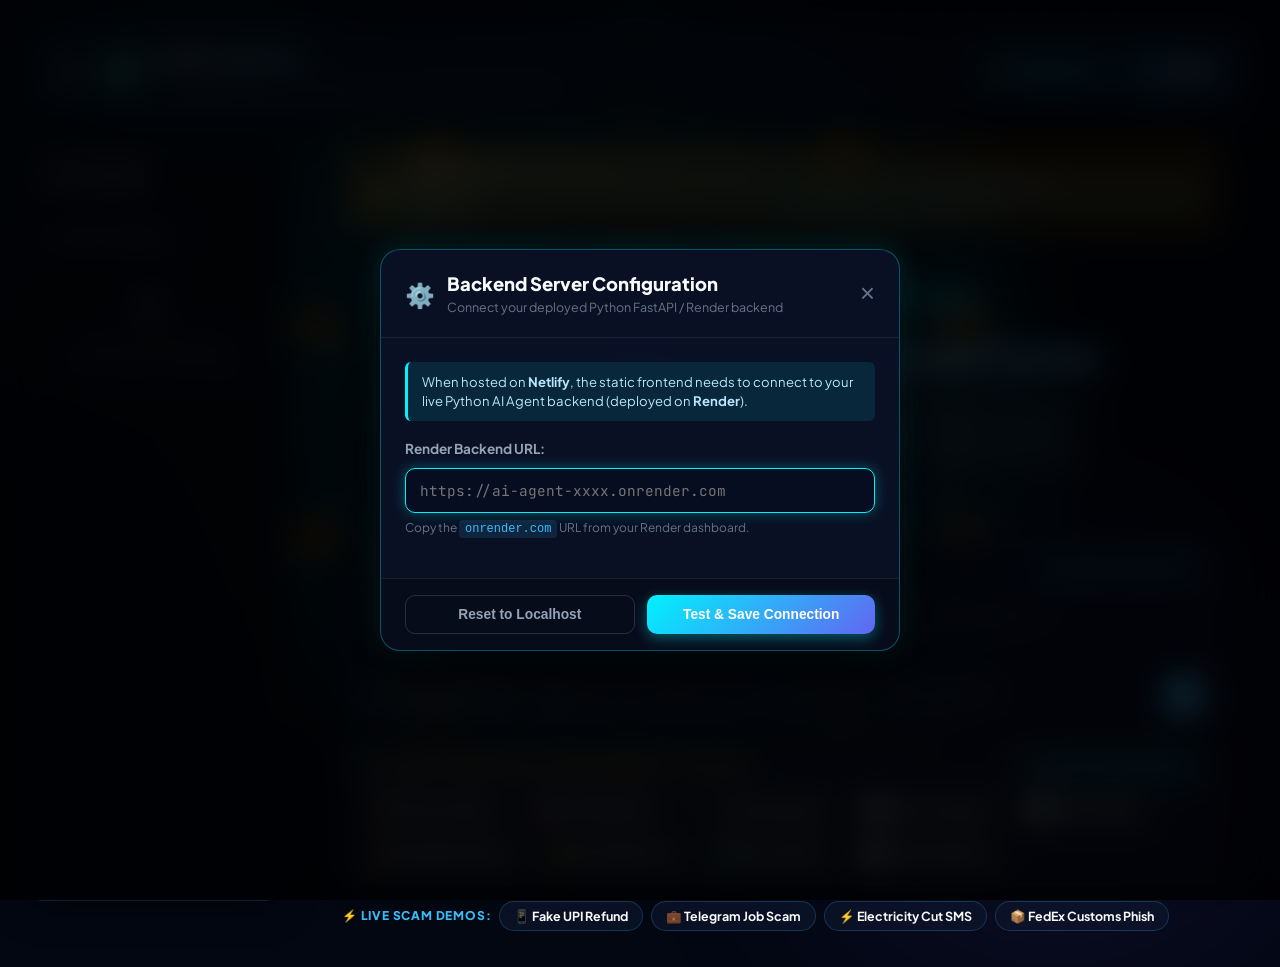
==== commit 87a3d5f7: "feat(video): add narrated HD video demo walkthrough, generator script, and interactive web video pla" ====
--- a/taskflow/server/static/index.html
+++ b/taskflow/server/static/index.html
@@ -221,8 +221,12 @@
         </div>
       </div>
 
-      <!-- Top Right Authentication / Login -->
+      <!-- Top Right Authentication & Video Demo -->
       <div class="nav-auth" id="navAuth">
+        <a href="/demo_video.html" class="btn-video-nav" title="Watch Full Project Video Demo">
+          <span class="video-icon">🎥</span>
+          <span class="video-text">Video Demo</span>
+        </a>
         <button class="btn-login" id="btnLogin" onclick="openLoginModal()" title="Sign in to F.R.Y.D.A.Y">
           <span class="login-icon">👤</span>
           <span class="login-text">Login</span>
@@ -363,8 +367,13 @@
           <!-- Amazon Operations 9-Scenario Showcase Bar (1-Click Run) -->
           <div class="amazon-ops-showcase" id="amazonOpsShowcase">
             <div class="amazon-showcase-title">
-              <span class="amazon-icon">⚡</span>
-              <span>Amazon Operations Command Bar (1-Click Run):</span>
+              <div style="display: flex; align-items: center; gap: 8px;">
+                <span class="amazon-icon">⚡</span>
+                <span>Amazon Operations Command Bar (1-Click Run):</span>
+              </div>
+              <a href="/demo_video.html" class="video-showcase-link" title="Watch Full Narrated Video Demo Walkthrough">
+                <span>🎥 Watch Video Demo ↗</span>
+              </a>
             </div>
             <div class="amazon-chips-grid">
               <button type="button" class="amazon-chip" onclick="runAmazonScenario('amz_delays')" title="Audit middle-mile & last-mile delivery delays">
--- a/taskflow/server/static/style.css
+++ b/taskflow/server/static/style.css
@@ -1602,7 +1602,9 @@
 
 .amazon-showcase-title {
   display: flex;
-  align-items: center;
+  justify-content: space-between;
+  align-items: center;
+  flex-wrap: wrap;
   gap: 8px;
   font-size: 0.78rem;
   font-weight: 800;
@@ -1610,6 +1612,52 @@
   text-transform: uppercase;
   letter-spacing: 0.8px;
   margin-bottom: 10px;
+}
+
+.video-showcase-link {
+  display: inline-flex;
+  align-items: center;
+  gap: 6px;
+  padding: 4px 10px;
+  border-radius: 8px;
+  background: rgba(0, 242, 254, 0.12);
+  border: 1px solid rgba(0, 242, 254, 0.35);
+  color: #38bdf8;
+  font-size: 0.75rem;
+  font-weight: 700;
+  text-decoration: none;
+  transition: all 0.2s ease;
+}
+
+.video-showcase-link:hover {
+  background: rgba(0, 242, 254, 0.25);
+  border-color: #00f2fe;
+  color: #ffffff;
+  transform: translateY(-1px);
+  box-shadow: 0 0 12px rgba(0, 242, 254, 0.3);
+}
+
+.btn-video-nav {
+  display: inline-flex;
+  align-items: center;
+  gap: 6px;
+  padding: 7px 14px;
+  background: rgba(0, 242, 254, 0.14);
+  border: 1px solid rgba(0, 242, 254, 0.4);
+  color: #38bdf8;
+  border-radius: 12px;
+  font-size: 0.82rem;
+  font-weight: 700;
+  text-decoration: none;
+  transition: all 0.25s cubic-bezier(0.32, 0.72, 0, 1);
+}
+
+.btn-video-nav:hover {
+  background: rgba(0, 242, 254, 0.28);
+  border-color: #00f2fe;
+  color: #ffffff;
+  transform: translateY(-1px);
+  box-shadow: 0 0 16px rgba(0, 242, 254, 0.4);
 }
 
 .amazon-showcase-title .amazon-icon {
